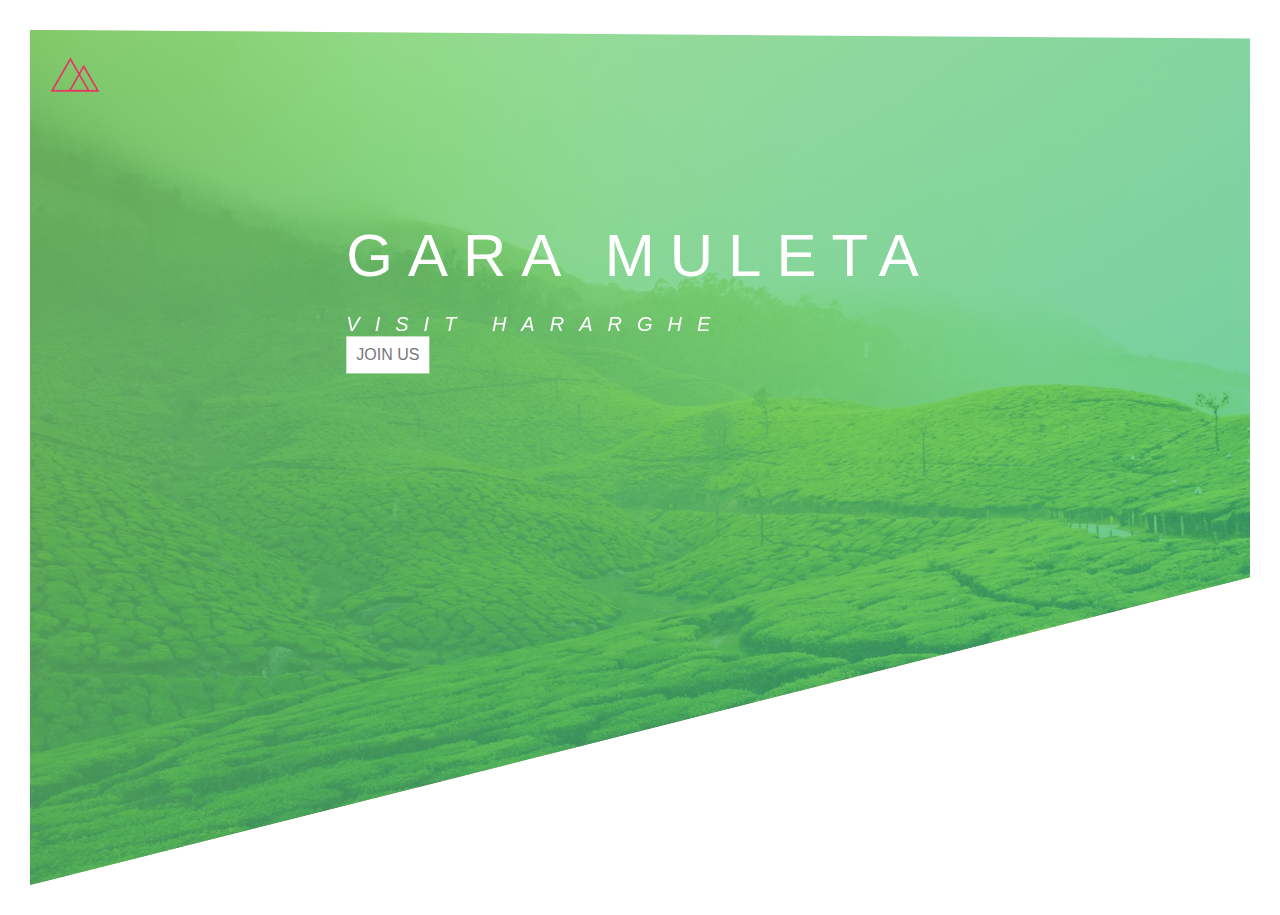
==== index.html @ 95660502 "first commit" ====
<html lang="en">
<head>
    <meta charset="UTF-8">
    <meta name="viewport" content="width=device-width, initial-scale=1.0">
    <title>Dabbaal</title>
    <link rel="stylesheet" href="./src/css/index.css">
</head>
<body>
    <div class="header">
        <div class="logo-box">
            <img src="./src/images/favicon.png" alt="logo" class="logo">
        </div>
        <div class="text-box">
            <h1 class="heading-primary">
                <span class="heading-primary-main"> Gara Muleta</span>
                <span class="heading-primary-sub"> visit Hararghe</span>
             </h1>
             <a href="#" class="btn btn-muleta">Join Us</a>
        </div>
    </div>
</body>
</html>
---- src/css/index.css ----
*{
    padding: 0;
    margin: 0;
     box-sizing: border-box;
}
body{
    font-family: sans-serif;
    font-weight: 400;
    font-size: 16px;
    line-height: 1.7;
    color: #777;
    padding: 30px;
    background-color: #fff;
}
.header{
    height: 95vh;
    background-image: linear-gradient(to right bottom,
     rgba(126, 213, 111, 0.7),
      rgba(40, 180, 133, 0.7)), 
    url("../images/back.jpg");
    background-size: cover;
    background-position: center;/* when the image is resize  only value given is stay and other is cropped*/
        /* background: linear-gradient(to right, rgb(0, 255, 51), green); it works also but use in background image */
        clip-path: polygon(0% 0%, 0% 100%, 100% 64%, 100% 1%);
        position: relative;
}
.logo-box{
    position: absolute;
    top: 20px;
    left: 20px;
}
.logo{
    height: 50px;
}
.text-box{
    /* we create the div and make it center to make the front text to the center*/
    position: absolute;
    top: 30%;
    left: 50%;
    transform: translate(-50%,-50%);
}
.heading-primary{
    color: #fff;
    text-transform: uppercase;
    letter-spacing: 15px;
    backface-visibility: hidden;/*to fix shaking*/
}
.heading-primary-main{
    font-size: 60px;
    font-weight: 400;
    display: block;
    animation-name: MovefromLeft;
    animation-duration: 3s;
    animation-delay: 0ms;/* before the action is start we have to delay 0s*/
    animation-iteration-count: 1; /* how many times the animation will duplicated*/
    animation-timing-function: ease-in-out;
    
}
.heading-primary-sub{
display: block;
font-size: 20px;
font-weight: 200;
font-style: italic;
animation-name: Movefromright;
animation-duration: 3s;

}
/*  use keyframes to display scrolling in css */

@keyframes MovefromLeft{
    0%{
  opacity: 0;
  transform: translateX(-100%) ;
    }
    70%{
transform: translateX(50px);
    }
    80%{
        transform: translate(0) rotate(90deg);        
    }
    90%{
         transform: translateY(-30px);
    }
    100%{
opacity: 1;
 transform: translate(0);
    }
}
@keyframes Movefromright{
    0%{
  opacity: 0;
  transform: translateX(100%);
    }
    70%{
        transform: translateX(-50px);
        }
        75%{
            transform: translate(0) rotate(-180deg);        
        }
        80%{
            transform: translateY(30px);
       }
    100%{
opacity: 1;
 transform: translate(0);
    }
}
.btn:link,
.btn:visited{
text-transform: uppercase;
text-decoration: none;
padding: 10px;
align-self: center;
}
.btn-muleta{
    background-color: #fff;
    color: #777;
}
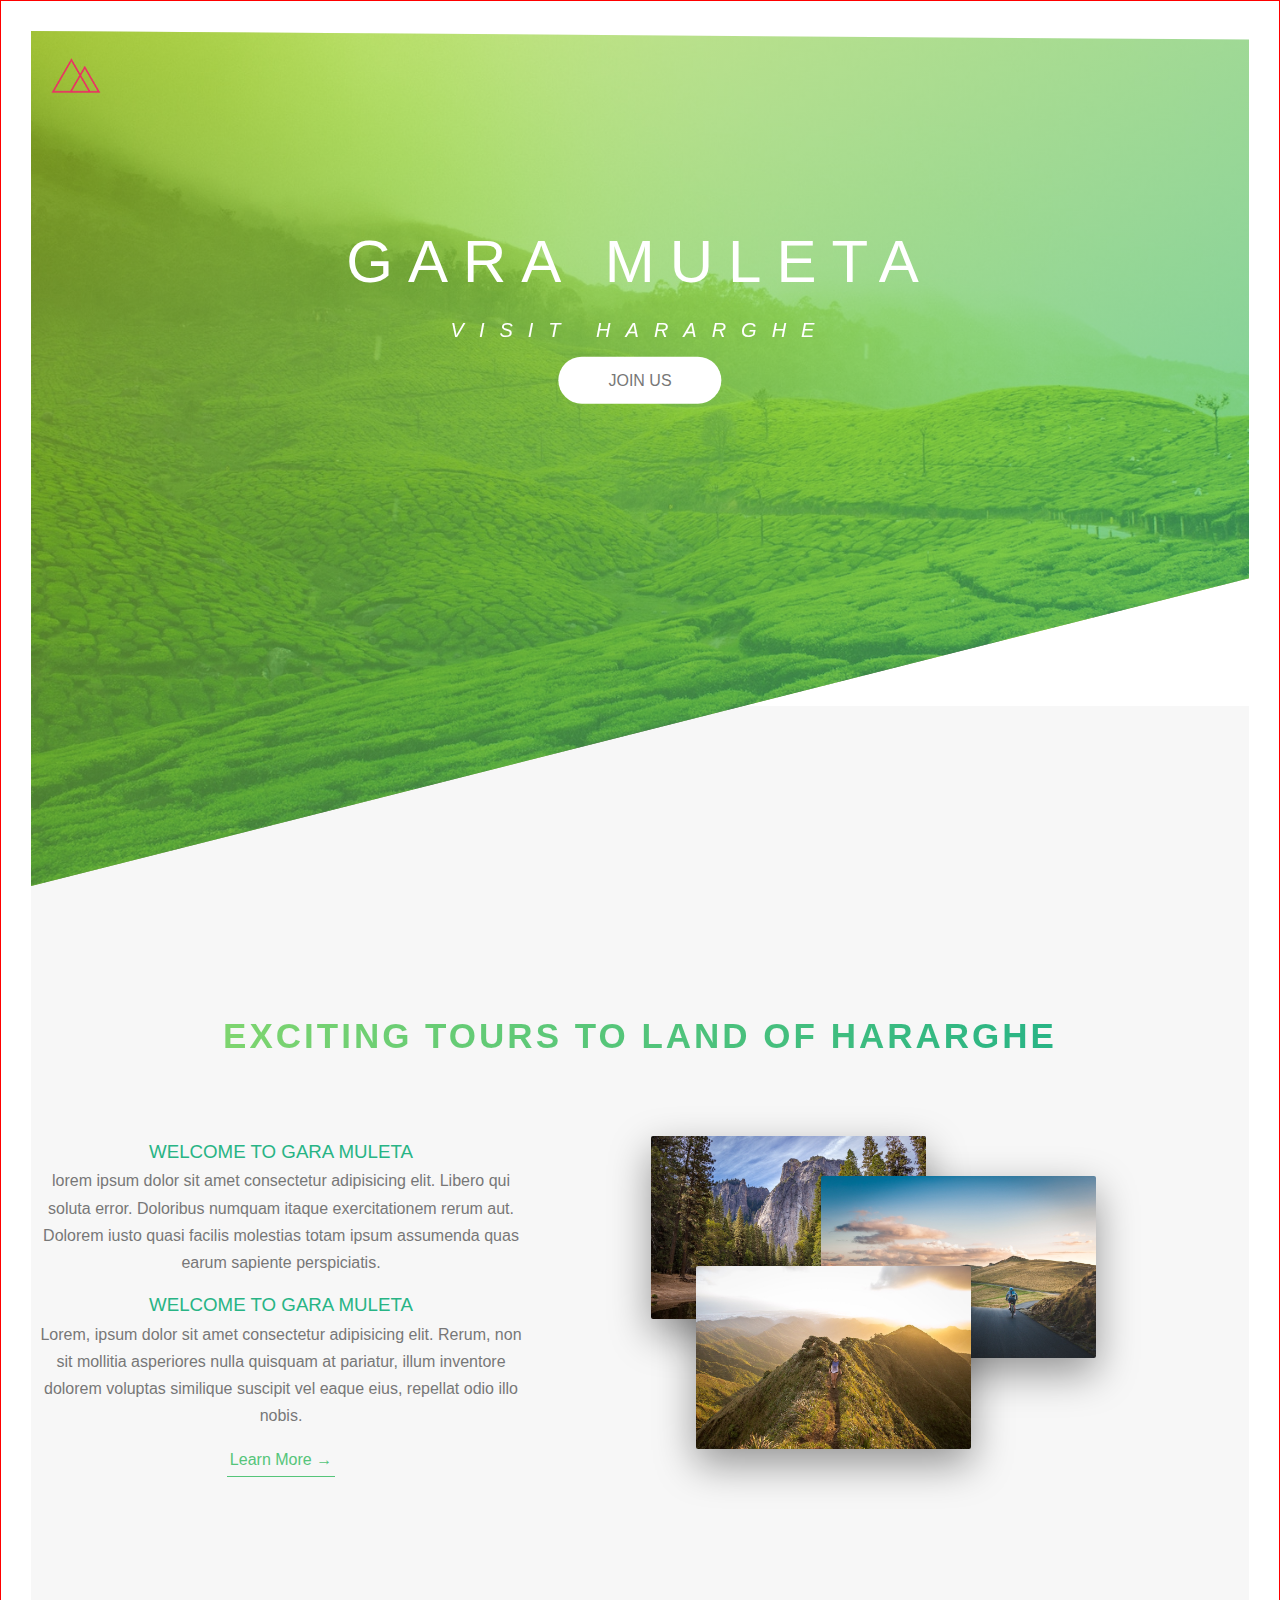
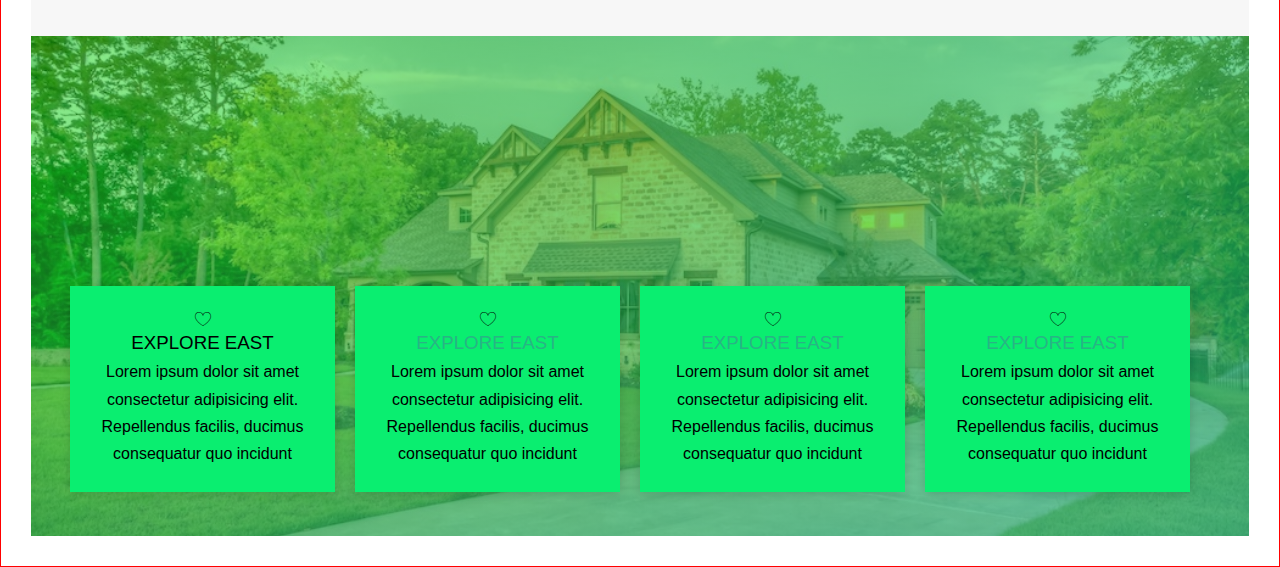
==== commit bf463c7e: "adding  feature-box" ====
--- a/index.html
+++ b/index.html
@@ -3,10 +3,11 @@
     <meta charset="UTF-8">
     <meta name="viewport" content="width=device-width, initial-scale=1.0">
     <title>Dabbaal</title>
+    <link rel="stylesheet" href="./src/css/styles.css">
     <link rel="stylesheet" href="./src/css/index.css">
 </head>
 <body>
-    <div class="header">
+    <header class="header">
         <div class="logo-box">
             <img src="./src/images/favicon.png" alt="logo" class="logo">
         </div>
@@ -17,6 +18,82 @@
              </h1>
              <a href="#" class="btn btn-muleta">Join Us</a>
         </div>
-    </div>
+    </header>
+    <!-- part 5 about the float layout -->                         
+<!-- 
+    <section class="test-section">
+        <div class="row">
+            <div class="col-1-of-2">col-1-of-2</div>
+            <div class="col-1-of-2">col-1-of-2</div>
+        </div>
+        <div class="row">
+            <div class="col-1-of-3">col-1-of-3</div>
+            <div class="col-1-of-3">col-1-of-3</div>
+            <div class="col-1-of-3">col-1-of-3</div>
+        </div>
+        <div class="row">
+            <div class="col-1-of-4">col-1-of-4</div>
+            <div class="col-1-of-4">col-1-of-4</div>
+            <div class="col-1-of-4">col-1-of-4</div>
+            <div class="col-1-of-4">1-of-4</div>
+        </div>
+        we can use design how can  we design the responsive page using fluid  
+    </section> -->
+    
+    <!--  part five projects -->                                                 
+      <main>
+        <section class="section-about">
+            <h2 class="heading-secondary">
+                Exciting Tours to Land of Hararghe
+            </h2>
+            <div class="rows">
+<div class="col-1-of-2 part2"> 
+    <h3 class="heading-teritiary"> Welcome to Gara Muleta</h3>
+    <p class="paragraph"> lorem ipsum dolor sit amet consectetur adipisicing elit. Libero qui soluta error. Doloribus numquam itaque exercitationem rerum aut. Dolorem iusto quasi facilis molestias totam ipsum assumenda quas earum sapiente perspiciatis.</p>
+    <h3 class="heading-teritiary"> Welcome to Gara Muleta</h3>
+    <p class="paragraph">Lorem, ipsum dolor sit amet consectetur adipisicing elit. Rerum, non sit mollitia asperiores nulla quisquam at pariatur, illum inventore dolorem voluptas similique suscipit vel eaque eius, repellat odio illo nobis.</p>
+    <a href="#" class="btn-text">Learn More &rarr;</a>
+</div>
+<div class="col-1-of-2 part3">
+   <div class="composition">
+    <img src="/src/images/mnt1_large.jpg" alt="mount 1" class="composition_photo composition_photo_p1">
+    <img src="/src/images/mnt2_large.jpg" alt=" mount 2" class="composition_photo composition_photo_p2">
+    <img src="/src/images/mnt3_large.jpg" alt="mount 3" class="composition_photo composition_photo_p3">
+</div>
+</div>
+            </div>
+        </section>
+        <section class="section-feature">
+       <div class="row">
+        <div class="col-1-of-4">
+            <div class="feature-box"> 
+                <div class="feature-box-icon icon-basic-heart"></div>
+<h3 class="heading-teritiary  heading-3"> Explore East</h3>
+<div class="feature-box-icon "> Lorem ipsum dolor sit amet consectetur adipisicing elit. Repellendus facilis, ducimus consequatur quo incidunt 
+
+</div>
+            </div>
+            <div class="feature-box">
+                <div class="feature-box-icon icon-basic-heart"></div>
+                <h3 class="heading-teritiary"> Explore East</h3>
+                <div class="feature-box-text"> Lorem ipsum dolor sit amet consectetur adipisicing elit. Repellendus facilis, ducimus consequatur quo incidunt </div>
+            </div>
+            <div class="feature-box"> 
+                <div class="feature-box-icon icon-basic-heart"></div>
+
+                <h3 class="heading-teritiary"> Explore East</h3>
+                <div class="feature-box-text"> Lorem ipsum dolor sit amet consectetur adipisicing elit. Repellendus facilis, ducimus consequatur quo incidunt </div>
+            </div>
+            <div class="feature-box"> 
+                <div class="feature-box-ico icon-basic-heart "> </div>
+
+                <h3 class="heading-teritiary"> Explore East</h3>
+                <div class="feature-box-text"> Lorem ipsum dolor sit amet consectetur adipisicing elit. Repellendus facilis, ducimus consequatur quo incidunt </div>
+            </div>
+        </div>
+        
+       </div>
+        </section>
+      </main>
 </body>
 </html>--- a/src/css/styles.css
+++ b/src/css/styles.css
@@ -0,0 +1,445 @@
+@charset "UTF-8";
+
+@font-face {
+  font-family: "linea-basic-10";
+  src:url("fonts/linea-basic-10.eot");
+  src:url("fonts/linea-basic-10.eot?#iefix") format("embedded-opentype"),
+    url("fonts/linea-basic-10.woff") format("woff"),
+    url("fonts/linea-basic-10.ttf") format("truetype"),
+    url("fonts/linea-basic-10.svg#linea-basic-10") format("svg");
+  font-weight: normal;
+  font-style: normal;
+
+}
+
+[data-icon]:before {
+  font-family: "linea-basic-10" !important;
+  content: attr(data-icon);
+  font-style: normal !important;
+  font-weight: normal !important;
+  font-variant: normal !important;
+  text-transform: none !important;
+  speak: none;
+  line-height: 1;
+  -webkit-font-smoothing: antialiased;
+  -moz-osx-font-smoothing: grayscale;
+}
+
+[class^="icon-"]:before,
+[class*=" icon-"]:before {
+  font-family: "linea-basic-10" !important;
+  font-style: normal !important;
+  font-weight: normal !important;
+  font-variant: normal !important;
+  text-transform: none !important;
+  speak: none;
+  line-height: 1;
+  -webkit-font-smoothing: antialiased;
+  -moz-osx-font-smoothing: grayscale;
+}
+
+.icon-basic-accelerator:before {
+  content: "a";
+}
+.icon-basic-alarm:before {
+  content: "b";
+}
+.icon-basic-anchor:before {
+  content: "c";
+}
+.icon-basic-anticlockwise:before {
+  content: "d";
+}
+.icon-basic-archive:before {
+  content: "e";
+}
+.icon-basic-archive-full:before {
+  content: "f";
+}
+.icon-basic-ban:before {
+  content: "g";
+}
+.icon-basic-battery-charge:before {
+  content: "h";
+}
+.icon-basic-battery-empty:before {
+  content: "i";
+}
+.icon-basic-battery-full:before {
+  content: "j";
+}
+.icon-basic-battery-half:before {
+  content: "k";
+}
+.icon-basic-bolt:before {
+  content: "l";
+}
+.icon-basic-book:before {
+  content: "m";
+}
+.icon-basic-book-pen:before {
+  content: "n";
+}
+.icon-basic-book-pencil:before {
+  content: "o";
+}
+.icon-basic-bookmark:before {
+  content: "p";
+}
+.icon-basic-calculator:before {
+  content: "q";
+}
+.icon-basic-calendar:before {
+  content: "r";
+}
+.icon-basic-cards-diamonds:before {
+  content: "s";
+}
+.icon-basic-cards-hearts:before {
+  content: "t";
+}
+.icon-basic-case:before {
+  content: "u";
+}
+.icon-basic-chronometer:before {
+  content: "v";
+}
+.icon-basic-clessidre:before {
+  content: "w";
+}
+.icon-basic-clock:before {
+  content: "x";
+}
+.icon-basic-clockwise:before {
+  content: "y";
+}
+.icon-basic-cloud:before {
+  content: "z";
+}
+.icon-basic-clubs:before {
+  content: "A";
+}
+.icon-basic-compass:before {
+  content: "B";
+}
+.icon-basic-cup:before {
+  content: "C";
+}
+.icon-basic-diamonds:before {
+  content: "D";
+}
+.icon-basic-display:before {
+  content: "E";
+}
+.icon-basic-download:before {
+  content: "F";
+}
+.icon-basic-exclamation:before {
+  content: "G";
+}
+.icon-basic-eye:before {
+  content: "H";
+}
+.icon-basic-eye-closed:before {
+  content: "I";
+}
+.icon-basic-female:before {
+  content: "J";
+}
+.icon-basic-flag1:before {
+  content: "K";
+}
+.icon-basic-flag2:before {
+  content: "L";
+}
+.icon-basic-floppydisk:before {
+  content: "M";
+}
+.icon-basic-folder:before {
+  content: "N";
+}
+.icon-basic-folder-multiple:before {
+  content: "O";
+}
+.icon-basic-gear:before {
+  content: "P";
+}
+.icon-basic-geolocalize-01:before {
+  content: "Q";
+}
+.icon-basic-geolocalize-05:before {
+  content: "R";
+}
+.icon-basic-globe:before {
+  content: "S";
+}
+.icon-basic-gunsight:before {
+  content: "T";
+}
+.icon-basic-hammer:before {
+  content: "U";
+}
+.icon-basic-headset:before {
+  content: "V";
+}
+.icon-basic-heart:before {
+  content: "W";
+}
+.icon-basic-heart-broken:before {
+  content: "X";
+}
+.icon-basic-helm:before {
+  content: "Y";
+}
+.icon-basic-home:before {
+  content: "Z";
+}
+.icon-basic-info:before {
+  content: "0";
+}
+.icon-basic-ipod:before {
+  content: "1";
+}
+.icon-basic-joypad:before {
+  content: "2";
+}
+.icon-basic-key:before {
+  content: "3";
+}
+.icon-basic-keyboard:before {
+  content: "4";
+}
+.icon-basic-laptop:before {
+  content: "5";
+}
+.icon-basic-life-buoy:before {
+  content: "6";
+}
+.icon-basic-lightbulb:before {
+  content: "7";
+}
+.icon-basic-link:before {
+  content: "8";
+}
+.icon-basic-lock:before {
+  content: "9";
+}
+.icon-basic-lock-open:before {
+  content: "!";
+}
+.icon-basic-magic-mouse:before {
+  content: "\"";
+}
+.icon-basic-magnifier:before {
+  content: "#";
+}
+.icon-basic-magnifier-minus:before {
+  content: "$";
+}
+.icon-basic-magnifier-plus:before {
+  content: "%";
+}
+.icon-basic-mail:before {
+  content: "&";
+}
+.icon-basic-mail-multiple:before {
+  content: "'";
+}
+.icon-basic-mail-open:before {
+  content: "(";
+}
+.icon-basic-mail-open-text:before {
+  content: ")";
+}
+.icon-basic-male:before {
+  content: "*";
+}
+.icon-basic-map:before {
+  content: "+";
+}
+.icon-basic-message:before {
+  content: ",";
+}
+.icon-basic-message-multiple:before {
+  content: "-";
+}
+.icon-basic-message-txt:before {
+  content: ".";
+}
+.icon-basic-mixer2:before {
+  content: "/";
+}
+.icon-basic-mouse:before {
+  content: ":";
+}
+.icon-basic-notebook:before {
+  content: ";";
+}
+.icon-basic-notebook-pen:before {
+  content: "<";
+}
+.icon-basic-notebook-pencil:before {
+  content: "=";
+}
+.icon-basic-paperplane:before {
+  content: ">";
+}
+.icon-basic-pencil-ruler:before {
+  content: "?";
+}
+.icon-basic-pencil-ruler-pen:before {
+  content: "@";
+}
+.icon-basic-photo:before {
+  content: "[";
+}
+.icon-basic-picture:before {
+  content: "]";
+}
+.icon-basic-picture-multiple:before {
+  content: "^";
+}
+.icon-basic-pin1:before {
+  content: "_";
+}
+.icon-basic-pin2:before {
+  content: "`";
+}
+.icon-basic-postcard:before {
+  content: "{";
+}
+.icon-basic-postcard-multiple:before {
+  content: "|";
+}
+.icon-basic-printer:before {
+  content: "}";
+}
+.icon-basic-question:before {
+  content: "~";
+}
+.icon-basic-rss:before {
+  content: "\\";
+}
+.icon-basic-server:before {
+  content: "\e000";
+}
+.icon-basic-server2:before {
+  content: "\e001";
+}
+.icon-basic-server-cloud:before {
+  content: "\e002";
+}
+.icon-basic-server-download:before {
+  content: "\e003";
+}
+.icon-basic-server-upload:before {
+  content: "\e004";
+}
+.icon-basic-settings:before {
+  content: "\e005";
+}
+.icon-basic-share:before {
+  content: "\e006";
+}
+.icon-basic-sheet:before {
+  content: "\e007";
+}
+.icon-basic-sheet-multiple:before {
+  content: "\e008";
+}
+.icon-basic-sheet-pen:before {
+  content: "\e009";
+}
+.icon-basic-sheet-pencil:before {
+  content: "\e00a";
+}
+.icon-basic-sheet-txt:before {
+  content: "\e00b";
+}
+.icon-basic-signs:before {
+  content: "\e00c";
+}
+.icon-basic-smartphone:before {
+  content: "\e00d";
+}
+.icon-basic-spades:before {
+  content: "\e00e";
+}
+.icon-basic-spread:before {
+  content: "\e00f";
+}
+.icon-basic-spread-bookmark:before {
+  content: "\e010";
+}
+.icon-basic-spread-text:before {
+  content: "\e011";
+}
+.icon-basic-spread-text-bookmark:before {
+  content: "\e012";
+}
+.icon-basic-star:before {
+  content: "\e013";
+}
+.icon-basic-tablet:before {
+  content: "\e014";
+}
+.icon-basic-target:before {
+  content: "\e015";
+}
+.icon-basic-todo:before {
+  content: "\e016";
+}
+.icon-basic-todo-pen:before {
+  content: "\e017";
+}
+.icon-basic-todo-pencil:before {
+  content: "\e018";
+}
+.icon-basic-todo-txt:before {
+  content: "\e019";
+}
+.icon-basic-todolist-pen:before {
+  content: "\e01a";
+}
+.icon-basic-todolist-pencil:before {
+  content: "\e01b";
+}
+.icon-basic-trashcan:before {
+  content: "\e01c";
+}
+.icon-basic-trashcan-full:before {
+  content: "\e01d";
+}
+.icon-basic-trashcan-refresh:before {
+  content: "\e01e";
+}
+.icon-basic-trashcan-remove:before {
+  content: "\e01f";
+}
+.icon-basic-upload:before {
+  content: "\e020";
+}
+.icon-basic-usb:before {
+  content: "\e021";
+}
+.icon-basic-video:before {
+  content: "\e022";
+}
+.icon-basic-watch:before {
+  content: "\e023";
+}
+.icon-basic-webpage:before {
+  content: "\e024";
+}
+.icon-basic-webpage-img-txt:before {
+  content: "\e025";
+}
+.icon-basic-webpage-multiple:before {
+  content: "\e026";
+}
+.icon-basic-webpage-txt:before {
+  content: "\e027";
+}
+.icon-basic-world:before {
+  content: "\e028";
+}
--- a/src/css/index.css
+++ b/src/css/index.css
@@ -1,9 +1,27 @@
-*{
+
+*,
+*::after,
+*::before{
+    /*  before and after is usedto apply the properties to element contain the after and before contetn */
     padding: 0;
     margin: 0;
-     box-sizing: border-box;
-}
+     box-sizing: border-box;/* this what happen if the padding and margin of each element is changed */
+     /*border: 1px solid red; /* Every element gets a border */
+     /* this element is applied to all elements include html  */
+}
+html{
+    font-size: 10px;/* if we want to use rem it percentage of this root element by default the size is 16px but we can chacnge like thi*/
+    /*  this is very important to  maintain the css file because when we use the  */
+}
+
+/*  concept of specificity  style precedence*/
+/* CSS specificity is a set of rules that determines which styles are applied to an 
+element when multiple selectors target it. It’s essentially how the browser decides which
+ CSS rule takes precedence when 
+there’s a conflict. Specificity is calculated based on the type of selectors used in a rule. 
+!important have precedence over all styles include inline styling */
 body{
+    /*  this is applied to body elements */
     font-family: sans-serif;
     font-weight: 400;
     font-size: 16px;
@@ -11,11 +29,12 @@
     color: #777;
     padding: 30px;
     background-color: #fff;
+    border: 1px solid red;/* the body element make get borders*/
 }
 .header{
     height: 95vh;
     background-image: linear-gradient(to right bottom,
-     rgba(126, 213, 111, 0.7),
+     rgba(183, 216, 14, 0.5),
       rgba(40, 180, 133, 0.7)), 
     url("../images/back.jpg");
     background-size: cover;
@@ -37,22 +56,27 @@
     position: absolute;
     top: 30%;
     left: 50%;
-    transform: translate(-50%,-50%);
+    transform: translate(-50%,-40%);
+    text-align: center;/* make the text in the textbox center not div or others*/
 }
 .heading-primary{
     color: #fff;
     text-transform: uppercase;
-    letter-spacing: 15px;
+    letter-spacing: 1.5rem;
     backface-visibility: hidden;/*to fix shaking*/
+    margin-bottom: 1rem;
 }
 .heading-primary-main{
     font-size: 60px;
+    /*  default value of the font size of root in browsers is 16px */
+    /*  font size of the div in root element is 24px which is 1.5 rem or 15*16px all use this after that using inheritances */
     font-weight: 400;
+    
     display: block;
     animation-name: MovefromLeft;
     animation-duration: 3s;
     animation-delay: 0ms;/* before the action is start we have to delay 0s*/
-    animation-iteration-count: 1; /* how many times the animation will duplicated*/
+    animation-iteration-count: 1; /*     how many times the animation will duplicated infinite is also its value*/
     animation-timing-function: ease-in-out;
     
 }
@@ -61,9 +85,10 @@
 font-size: 20px;
 font-weight: 200;
 font-style: italic;
-animation-name: Movefromright;
+/* animation-name: Movefromright;
 animation-duration: 3s;
-
+animation-timing-function: ease-out; three in one*/
+animation: Movefromright 3s ease-in-out;
 }
 /*  use keyframes to display scrolling in css */
 
@@ -109,10 +134,214 @@
 .btn:visited{
 text-transform: uppercase;
 text-decoration: none;
-padding: 10px;
-align-self: center;
+padding: 1rem 5rem;
+display: inline-block;/*  to make the element contain independent spaces*/
+ border-radius: 100px;
 }
 .btn-muleta{
     background-color: #fff;
     color: #777;
 }
+.btn:hover{
+    transform: translateY(-3px);
+    box-shadow: 0 10px 10px rgba(0, 0, 0, 0.2);
+    transform: scale(1.2);
+}
+.btn:active{
+    /*  when the button is clicked */
+    transform: translateY(1px);
+}
+
+
+.row{
+    margin: 0 auto;/*  best styleing margin of top and bottom is zero and the left and right margin are equal so the div mus be at the center horizontally*/  
+   max-width: 1140px;/* this means the row can be scale down below 1140px but not scale up above the 1140px and make the center using margin properties*/
+    background-color: #eee;
+    &:not(:last-child){
+        /*  apply this to all child except lasst child */
+        margin-bottom: 80px;
+    }
+}
+.col-1-of-2{
+background-color: orangered;
+width: 500px;
+&:not(:last-child){
+    /*  apply this to all child except lasst child */
+    margin-right: 140px;
+    
+}
+margin-bottom: 10px;
+float: left;
+height: 5rem;
+}
+.col-1-of-3{
+    background-color: orange;
+    float: left;
+    width:calc((1140px - 80px)/3) ;
+    &:not(:last-child)
+    {
+        margin-right: 40px;;
+    }
+    
+}
+.col-1-of-4{
+   width:1140px ;
+    margin: 0 auto;
+}
+.section-about{
+    background-color:#f7f7f7;
+    padding: 50rem 0;
+    padding-top: 30rem;
+    margin-top: -20vh;
+    text-align: center;
+}
+.heading-secondary{
+    text-transform: uppercase;
+    font-size: 3.5rem;
+    font-weight: 700;
+   background: linear-gradient(to right, #7ed56f,#28b485);
+   display: inline-block;/* make the background to take only content*/
+   /* width: 100%; */
+   -webkit-background-clip: text;
+   color: transparent; /* to make the background of the heading to the tex*/
+   letter-spacing: 3px;
+   transition: all .2s;
+  
+   margin-bottom: 7rem;
+   &:hover{
+    transform: skewY(2deg) skewX(15deg) scale(1.1);
+    text-shadow: .5rem 1rem 2rem gray;
+   }
+}
+.part2{
+    background-color: #f7f7f7;
+     /* height: max-content; */
+
+}
+.part3{
+    background-color: #f7f7f7;
+     /* float: right; */
+}
+.heading-teritiary{
+    color: #28b485;
+    font-weight: 500;
+    text-transform: uppercase;
+}
+.paragraph{
+    font-size: 1.6rem;
+    &:not(:last-child){
+        margin-bottom: 1.3rem;
+    }
+}
+.btn-text{
+    &:link,&:visited{
+        font-size: 1.6rem;
+        color: #55c57a;
+        text-decoration: none;
+        display: inline-block;/* to use  widht and height*/
+        border-bottom: 1px solid #55c57a;
+        padding: 3px;
+        
+    }
+    &:hover{
+        color: white;
+        transform: translateY(-10px);
+        background-color: #0aee70;
+        text-shadow: 0 1rem 5rem #000;
+    }
+    &:active{
+        transform: translateY(0);
+    }
+}
+/*  part 5 */
+.composition{
+    position: relative;
+}
+.composition_photo{
+        width: 55%;
+        border-radius: 2px;
+        box-shadow: 0 1.5rem 4rem rgba(0, 0, 0, .4) ;       
+}
+.composition_photo_p1{
+     position:absolute;
+      top: -10%;  
+      left: -2rem;  
+      &:hover{
+
+        box-shadow: 0 1rem 1rem  rgba(0, 0, 0, .5);
+        z-index: 1;
+         transform: scale(1.2);
+         padding: 1rem;
+          border: solid #0aee70 10px;
+          transform: scale(1.5) rotate(9deg);
+          transition: transform .5s;
+    }
+}
+.composition_photo_p2{
+    position: absolute;
+    top: 4rem;  
+    left: 30%;  
+    &:hover{
+        box-shadow: 0 1rem 1rem  rgba(0, 0, 0, .5);
+        z-index: 1;
+         transform: scale(1.5) rotate(9deg);
+         padding: 1rem;
+         border: solid #0aee70 10px;
+         transition: transform .5s;
+    }
+} 
+.composition_photo_p3{
+    position: absolute;
+    top:13rem;  
+    left:5%; 
+    outline-offset: 2rem;
+    &:hover{
+        box-shadow: 0 1rem 1rem  rgba(0, 0, 0, .5);
+        z-index: 1;
+         transform: scale(1.2);
+         transform: scale(1.5) rotate(9deg);
+         padding: 1rem;
+         /* border: solid #0aee70 10px; */
+         transition: transform .5s;
+        outline: 1rem solid #0aee70;/* outline and */
+         
+    } 
+    
+} 
+.section-feature{
+    padding: 25rem 0;
+    /* margin-top: -20rem; */
+    z-index: 1;
+    background-image: linear-gradient(to right bottom,
+     rgba(21, 216, 14, 0.5),
+      rgba(40, 180, 133, 0.7)), 
+    url("../images/house-3.jpeg");
+    background-size: cover;
+    background-position: center;/* when the image is resize  only value given is stay and other is cropped*/
+        /* background: linear-gradient(to right, rgb(0, 255, 51), green); it works also but use in background image */
+        /* clip-path: polygon(100% 12%, 100% 85%, 0 100%, 0 43%); */
+        position: relative;
+}
+.feature-box{
+    background-color: rgba(10, 238, 112, 1);
+    padding: 2.5rem;
+    text-align: center;
+   color: black;
+   float: left;
+   
+   width:calc((1140px - 80px)/4) ;
+  
+    /* border-radius: 2.5rem; */
+     box-shadow: 0 .2rem 1rem rgba(0, 0, 0, .15);
+     &:hover{
+        transform: scale(1.1);
+       
+     }
+     &:not(:last-child){
+        margin-right: 2rem; 
+       }
+      
+}
+.heading-3{
+    color: black;
+}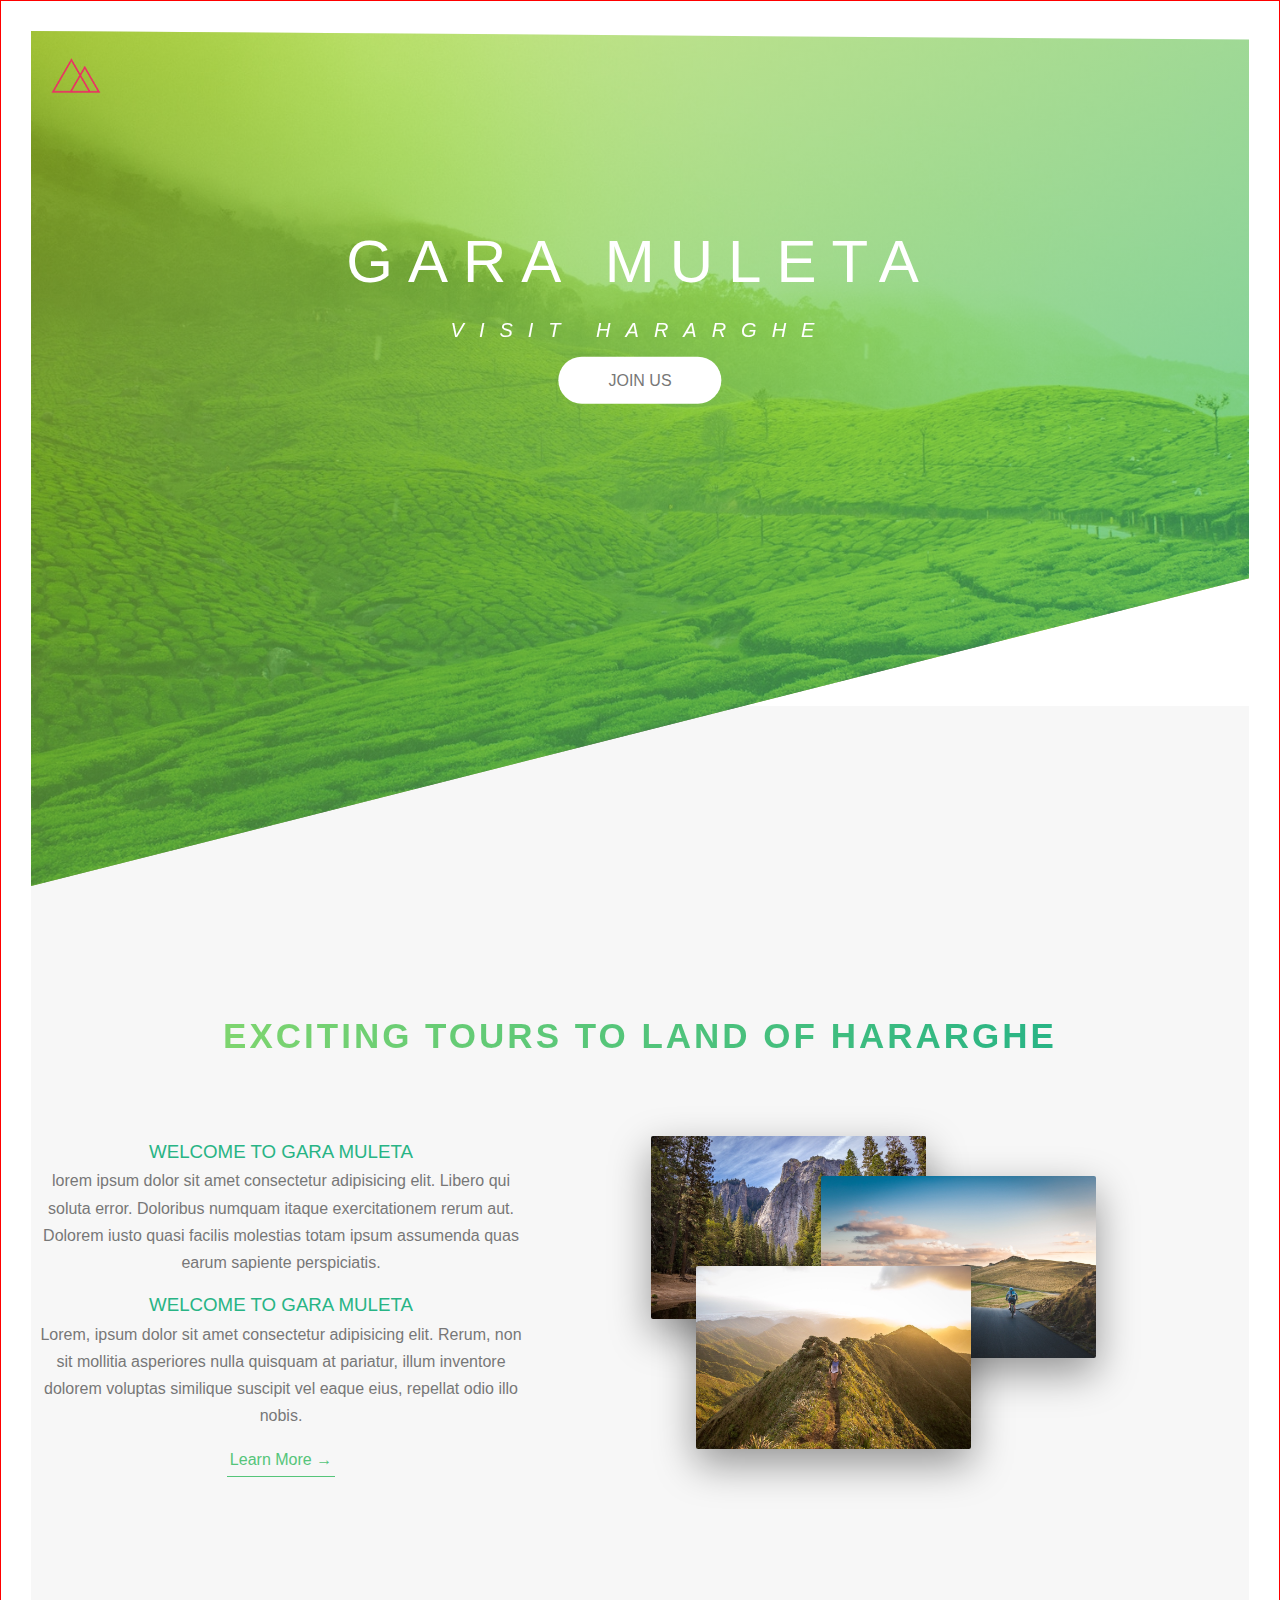
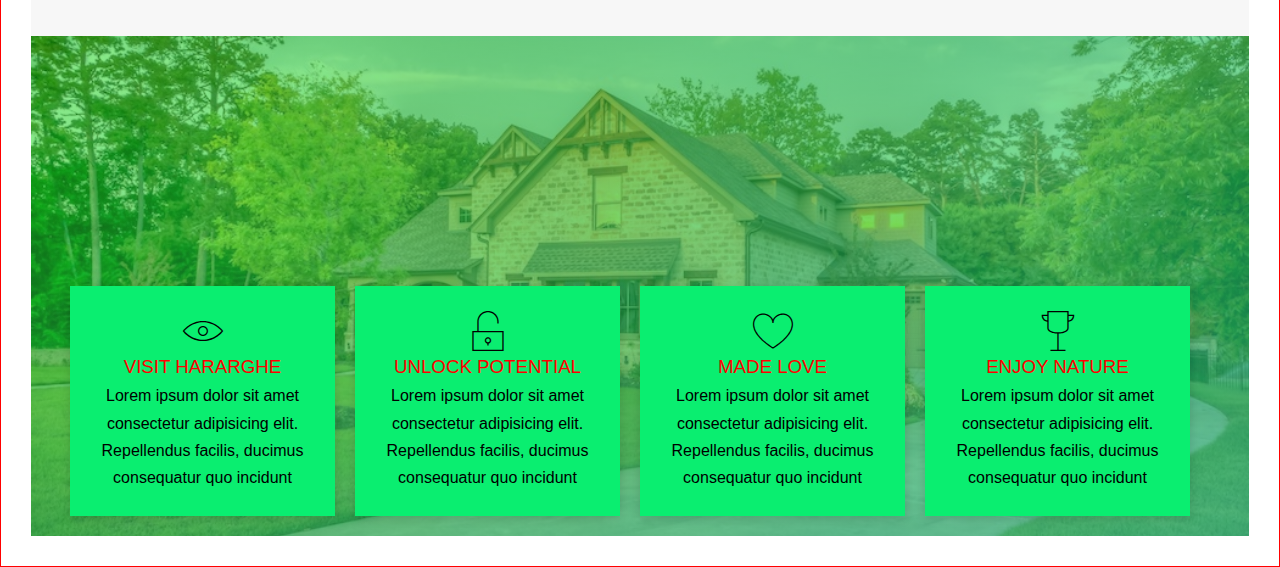
==== commit e4c44041: "add icons to the boxes" ====
--- a/index.html
+++ b/index.html
@@ -67,27 +67,26 @@
        <div class="row">
         <div class="col-1-of-4">
             <div class="feature-box"> 
-                <div class="feature-box-icon icon-basic-heart"></div>
-<h3 class="heading-teritiary  heading-3"> Explore East</h3>
-<div class="feature-box-icon "> Lorem ipsum dolor sit amet consectetur adipisicing elit. Repellendus facilis, ducimus consequatur quo incidunt 
+                <div class="feature-box-icon icon-basic-eye"></div>
+<h3 class="heading-teritiary  heading-3"> Visit Hararghe</h3>
+<div class="feature-box-text "> Lorem ipsum dolor sit amet consectetur adipisicing elit. Repellendus facilis, ducimus consequatur quo incidunt 
 
 </div>
             </div>
             <div class="feature-box">
-                <div class="feature-box-icon icon-basic-heart"></div>
-                <h3 class="heading-teritiary"> Explore East</h3>
+                <div class="feature-box-icon icon-basic-lock-open"></div>
+                <h3 class="heading-teritiary heading-3"> Unlock Potential</h3>
                 <div class="feature-box-text"> Lorem ipsum dolor sit amet consectetur adipisicing elit. Repellendus facilis, ducimus consequatur quo incidunt </div>
             </div>
             <div class="feature-box"> 
                 <div class="feature-box-icon icon-basic-heart"></div>
 
-                <h3 class="heading-teritiary"> Explore East</h3>
+                <h3 class="heading-teritiary heading-3">Made Love</h3>
                 <div class="feature-box-text"> Lorem ipsum dolor sit amet consectetur adipisicing elit. Repellendus facilis, ducimus consequatur quo incidunt </div>
             </div>
             <div class="feature-box"> 
-                <div class="feature-box-ico icon-basic-heart "> </div>
-
-                <h3 class="heading-teritiary"> Explore East</h3>
+                <div class="feature-box-icon icon-basic-cup "> </div>
+                <h3 class="heading-teritiary heading-3">Enjoy Nature</h3>
                 <div class="feature-box-text"> Lorem ipsum dolor sit amet consectetur adipisicing elit. Repellendus facilis, ducimus consequatur quo incidunt </div>
             </div>
         </div>
--- a/src/css/index.css
+++ b/src/css/index.css
@@ -342,6 +342,11 @@
        }
       
 }
+.feature-box-icon{
+    font-size: 4rem;
+    /*  its svg so adjust only font-size not height and width */
+}
 .heading-3{
-    color: black;
+    outline-color: red;
+    color: red
 }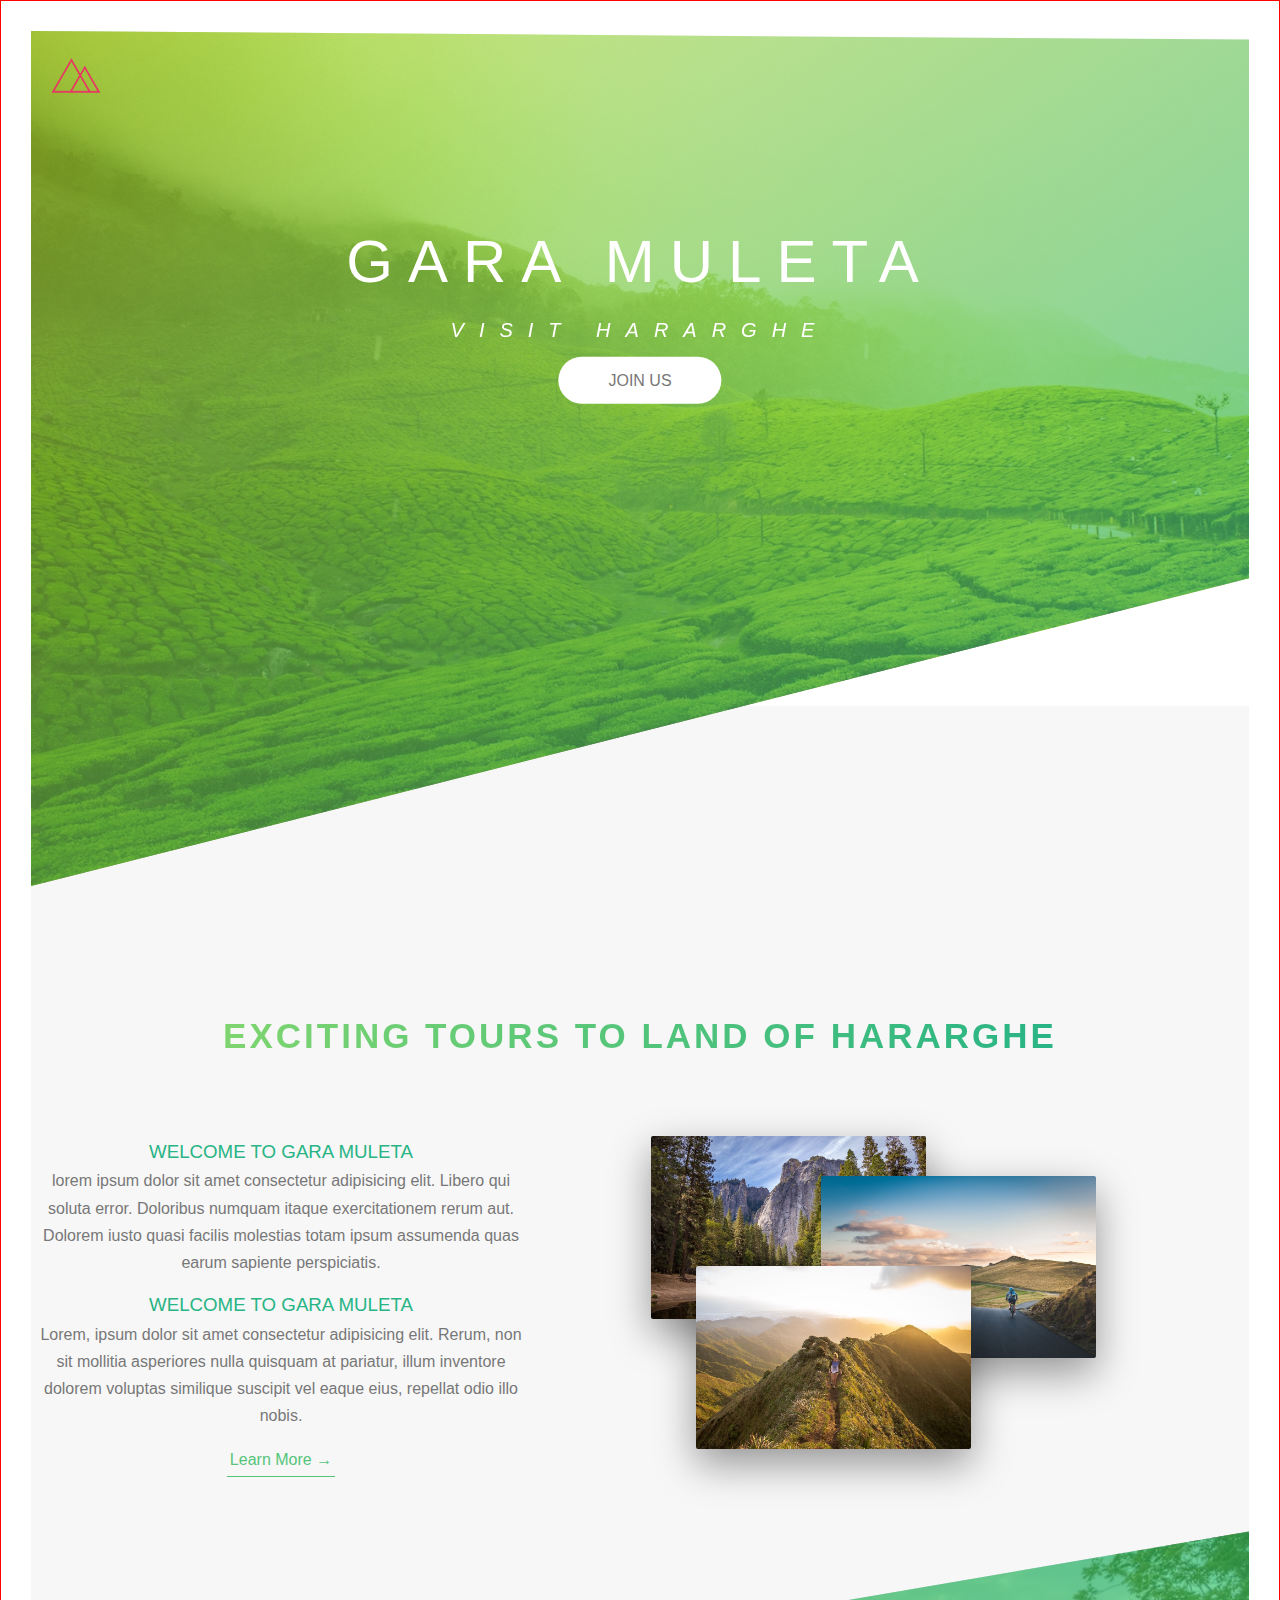
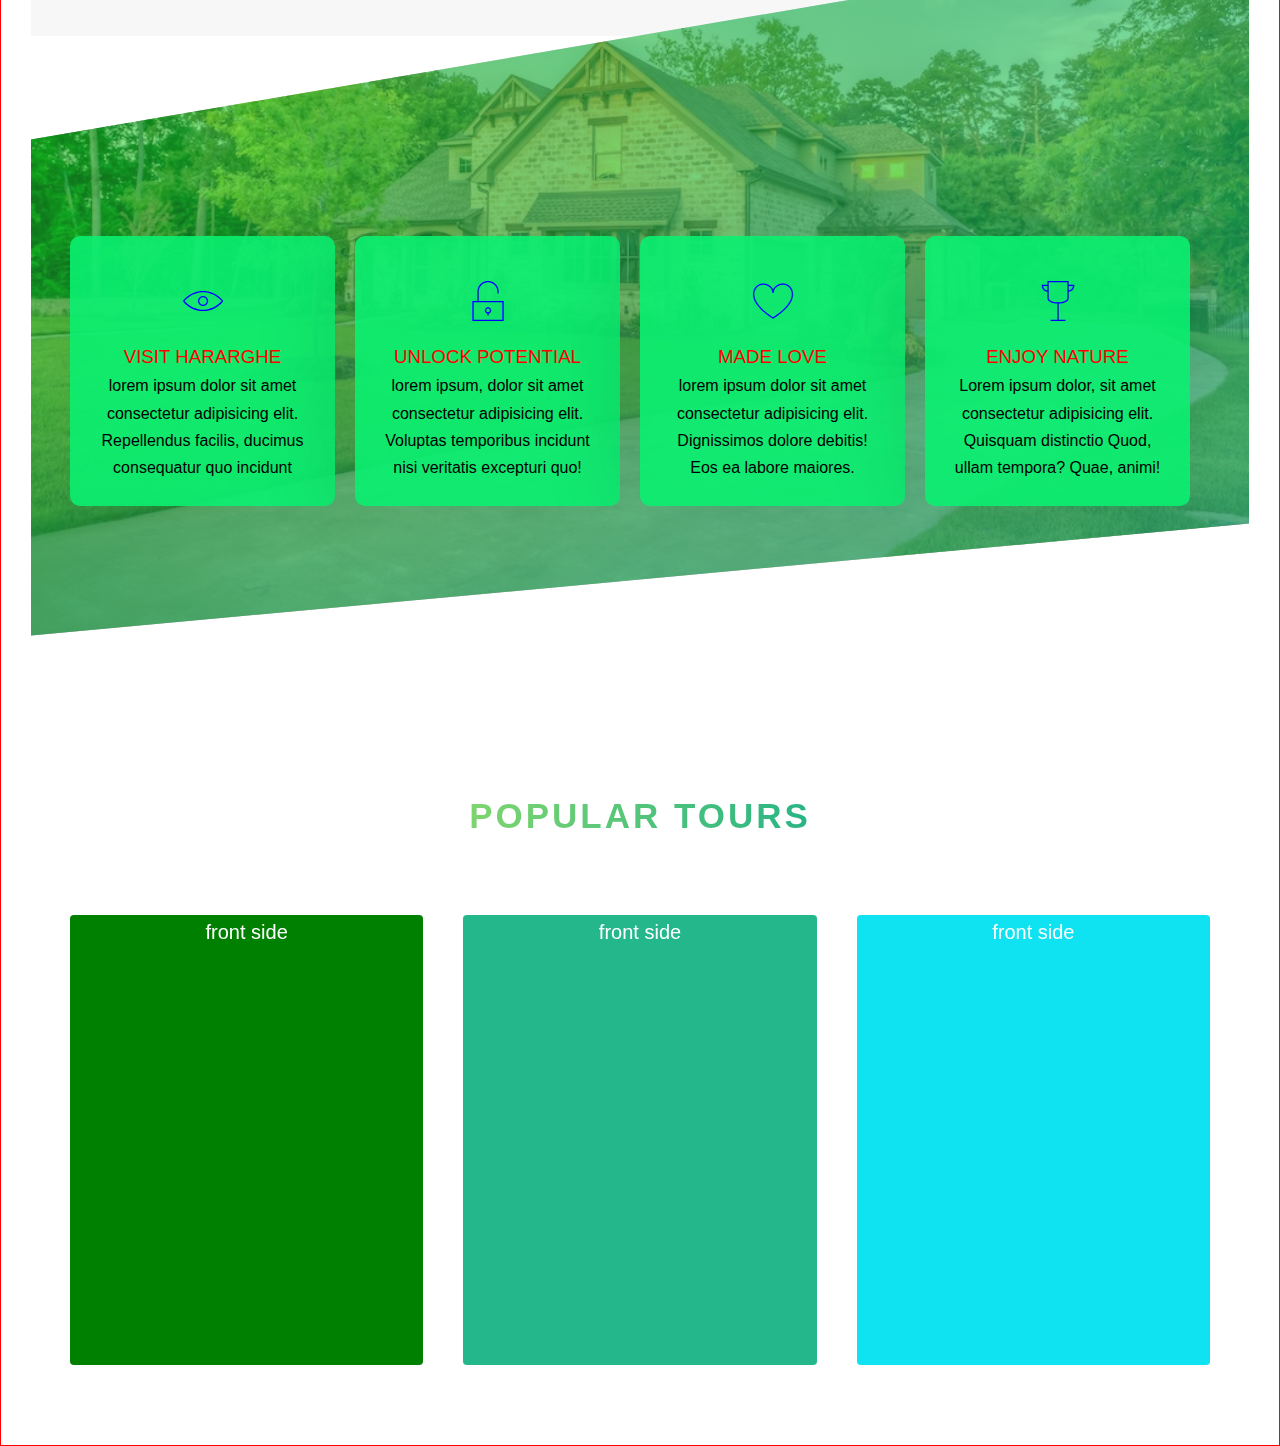
==== commit a9a0eac4: "add popular tours" ====
--- a/index.html
+++ b/index.html
@@ -47,52 +47,75 @@
                 Exciting Tours to Land of Hararghe
             </h2>
             <div class="rows">
-<div class="col-1-of-2 part2"> 
-    <h3 class="heading-teritiary"> Welcome to Gara Muleta</h3>
-    <p class="paragraph"> lorem ipsum dolor sit amet consectetur adipisicing elit. Libero qui soluta error. Doloribus numquam itaque exercitationem rerum aut. Dolorem iusto quasi facilis molestias totam ipsum assumenda quas earum sapiente perspiciatis.</p>
-    <h3 class="heading-teritiary"> Welcome to Gara Muleta</h3>
-    <p class="paragraph">Lorem, ipsum dolor sit amet consectetur adipisicing elit. Rerum, non sit mollitia asperiores nulla quisquam at pariatur, illum inventore dolorem voluptas similique suscipit vel eaque eius, repellat odio illo nobis.</p>
-    <a href="#" class="btn-text">Learn More &rarr;</a>
-</div>
-<div class="col-1-of-2 part3">
-   <div class="composition">
-    <img src="/src/images/mnt1_large.jpg" alt="mount 1" class="composition_photo composition_photo_p1">
-    <img src="/src/images/mnt2_large.jpg" alt=" mount 2" class="composition_photo composition_photo_p2">
-    <img src="/src/images/mnt3_large.jpg" alt="mount 3" class="composition_photo composition_photo_p3">
-</div>
-</div>
+                    <div class="col-1-of-2 part2"> 
+                        <h3 class="heading-teritiary"> Welcome to Gara Muleta</h3>
+                        <p class="paragraph"> lorem ipsum dolor sit amet consectetur adipisicing elit. Libero qui soluta error. Doloribus numquam itaque exercitationem rerum aut. Dolorem iusto quasi facilis molestias totam ipsum assumenda quas earum sapiente perspiciatis.</p>
+                        <h3 class="heading-teritiary"> Welcome to Gara Muleta</h3>
+                        <p class="paragraph">Lorem, ipsum dolor sit amet consectetur adipisicing elit. Rerum, non sit mollitia asperiores nulla quisquam at pariatur, illum inventore dolorem voluptas similique suscipit vel eaque eius, repellat odio illo nobis.</p>
+                        <a href="#" class="btn-text">Learn More &rarr;</a>
+                    </div>
+                    <div class="col-1-of-2 part3">
+                    <div class="composition">
+                        <img src="/src/images/mnt1_large.jpg" alt="mount 1" class="composition_photo composition_photo_p1">
+                        <img src="/src/images/mnt2_large.jpg" alt=" mount 2" class="composition_photo composition_photo_p2">
+                        <img src="/src/images/mnt3_large.jpg" alt="mount 3" class="composition_photo composition_photo_p3">
+                    </div>
+                    </div>
             </div>
         </section>
         <section class="section-feature">
        <div class="row">
         <div class="col-1-of-4">
-            <div class="feature-box"> 
-                <div class="feature-box-icon icon-basic-eye"></div>
-<h3 class="heading-teritiary  heading-3"> Visit Hararghe</h3>
-<div class="feature-box-text "> Lorem ipsum dolor sit amet consectetur adipisicing elit. Repellendus facilis, ducimus consequatur quo incidunt 
+                    <div class="feature-box"> 
+                        <div class="feature-box-icon icon-basic-eye"></div>
+                    <h3 class="heading-teritiary  heading-3"> Visit Hararghe</h3>
+                    <div class="feature-box-text "> lorem ipsum dolor sit amet consectetur adipisicing elit. Repellendus facilis, ducimus consequatur quo incidunt 
+                    </div>
+                    </div>
+                    <div class="feature-box">
+                        <div class="feature-box-icon icon-basic-lock-open"></div>
+                        <h3 class="heading-teritiary heading-3"> Unlock Potential</h3>
+                        <div class="feature-box-text"> lorem ipsum, dolor sit amet consectetur adipisicing elit. Voluptas temporibus incidunt nisi veritatis excepturi quo! </div>
+                    </div>
+                    <div class="feature-box"> 
+                        <div class="feature-box-icon icon-basic-heart"></div>
 
-</div>
-            </div>
-            <div class="feature-box">
-                <div class="feature-box-icon icon-basic-lock-open"></div>
-                <h3 class="heading-teritiary heading-3"> Unlock Potential</h3>
-                <div class="feature-box-text"> Lorem ipsum dolor sit amet consectetur adipisicing elit. Repellendus facilis, ducimus consequatur quo incidunt </div>
-            </div>
-            <div class="feature-box"> 
-                <div class="feature-box-icon icon-basic-heart"></div>
-
-                <h3 class="heading-teritiary heading-3">Made Love</h3>
-                <div class="feature-box-text"> Lorem ipsum dolor sit amet consectetur adipisicing elit. Repellendus facilis, ducimus consequatur quo incidunt </div>
-            </div>
-            <div class="feature-box"> 
-                <div class="feature-box-icon icon-basic-cup "> </div>
-                <h3 class="heading-teritiary heading-3">Enjoy Nature</h3>
-                <div class="feature-box-text"> Lorem ipsum dolor sit amet consectetur adipisicing elit. Repellendus facilis, ducimus consequatur quo incidunt </div>
-            </div>
+                        <h3 class="heading-teritiary heading-3">Made Love</h3>
+                        <div class="feature-box-text"> lorem  ipsum dolor sit amet consectetur adipisicing elit. Dignissimos dolore debitis! Eos ea labore maiores. </div>
+                    </div>
+                    <div class="feature-box"> 
+                        <div class="feature-box-icon icon-basic-cup "> </div>
+                        <h3 class="heading-teritiary heading-3">Enjoy Nature</h3>
+                        <div class="feature-box-text">  Lorem ipsum dolor, sit amet consectetur adipisicing elit. Quisquam distinctio Quod, ullam tempora? Quae, animi! </div>
+                    </div>
         </div>
-        
        </div>
         </section>
-      </main>
+        <section class="section-tours">
+            <h2 class="heading-secondary">
+                Popular Tours
+            </h2>
+               <div class="row">
+                <div class="col-1-of-3">
+                    <div class="card">
+                        <div class=" card-side card-side-front f1"> front side</div>
+                        <div class=" card-side card-side-back b1"> back side</div>
+                    </div>
+                </div>
+                <div class="col-1-of-3"> 
+                    <div class="card"> <div class="card">
+                        <div class=" card-side card-side-front f2"> front side</div>
+                        <div class=" card-side card-side-back  b2"> back side</div>
+                    </div></div>
+                </div>
+                <div class="col-1-of-3"> 
+                    <div class="card"> <div class="card">
+                        <div class=" card-side card-side-front f3"> front side</div>
+                        <div class=" card-side card-side-back b3"> back side</div>
+                    </div></div>
+                </div>
+               </div>
+        </section>
+          </main>
 </body>
 </html>--- a/src/css/index.css
+++ b/src/css/index.css
@@ -175,7 +175,7 @@
 height: 5rem;
 }
 .col-1-of-3{
-    background-color: orange;
+    background-color: #f7f7f7;
     float: left;
     width:calc((1140px - 80px)/3) ;
     &:not(:last-child)
@@ -309,8 +309,8 @@
     
 } 
 .section-feature{
-    padding: 25rem 0;
-    /* margin-top: -20rem; */
+    padding: 40rem 0;
+    margin-top: -20rem;
     z-index: 1;
     background-image: linear-gradient(to right bottom,
      rgba(21, 216, 14, 0.5),
@@ -319,20 +319,19 @@
     background-size: cover;
     background-position: center;/* when the image is resize  only value given is stay and other is cropped*/
         /* background: linear-gradient(to right, rgb(0, 255, 51), green); it works also but use in background image */
-        /* clip-path: polygon(100% 12%, 100% 85%, 0 100%, 0 43%); */
+        clip-path: polygon(100% 12%, 100% 86%, 0 100%, 0 38%);
         position: relative;
 }
 .feature-box{
-    background-color: rgba(10, 238, 112, 1);
+    background-color: rgba(10, 238, 112,.9);
+   
     padding: 2.5rem;
     text-align: center;
-   color: black;
-   float: left;
-   
+    color: black;
+    float: left;
    width:calc((1140px - 80px)/4) ;
-  
-    /* border-radius: 2.5rem; */
-     box-shadow: 0 .2rem 1rem rgba(0, 0, 0, .15);
+    border-radius: 1rem;
+     box-shadow: 0 1rem 10rem rgba(0, 0, 0, .15);
      &:hover{
         transform: scale(1.1);
        
@@ -344,9 +343,76 @@
 }
 .feature-box-icon{
     font-size: 4rem;
+  color: blue;
+  padding: 2rem;
     /*  its svg so adjust only font-size not height and width */
 }
 .heading-3{
     outline-color: red;
     color: red
-}+}
+.section-tours{
+    text-align: center;
+    padding:  25rem 0 50rem 0;
+    margin-top: -10rem;
+    background-color: lightcyand;
+}
+.card{
+    position: relative;
+    perspective: 150rem;
+   width: 100%;
+   
+    &:hover .card-side-front{
+        transform: rotateY(180deg);
+    }
+    &:hover .card-side-back{
+        transform: rotateY(0);
+    }
+}
+.card-side{
+    position: absolute;
+    top: 0;
+    left: 0;
+    width: 100%;
+     border-radius: .4rem;
+     box-shadow: 0 4rem 10rem rgba(0, 0, 0, .9rem);
+}
+.card{
+    height: 45rem;
+}
+.card-side-front{
+    backface-visibility: hidden;
+    color: white;
+    font-size: 2rem;
+    font-weight: 400;
+    height: 45rem;
+    transition: all .8s;}
+
+.card-side-back{
+    backface-visibility: hidden;
+    color: white;
+    font-size: 2rem;
+    font-weight: 400;
+    height: 45rem;
+    transition: all .8s;
+    background-color: #7ed56f;
+    transform: rotateY(180deg);
+}
+.f1{
+    background-color: green;
+    }
+    .f2{
+    background-color: #23b78b 
+    }
+    .f3{
+    background-color: #0fe2f1;
+    }
+    .b1{
+        background-color: rgb(82, 138, 211);
+    }
+    .b2{
+    background-color: #aaee10;
+    }
+    .b3{
+    background-color:#de10ee;
+    }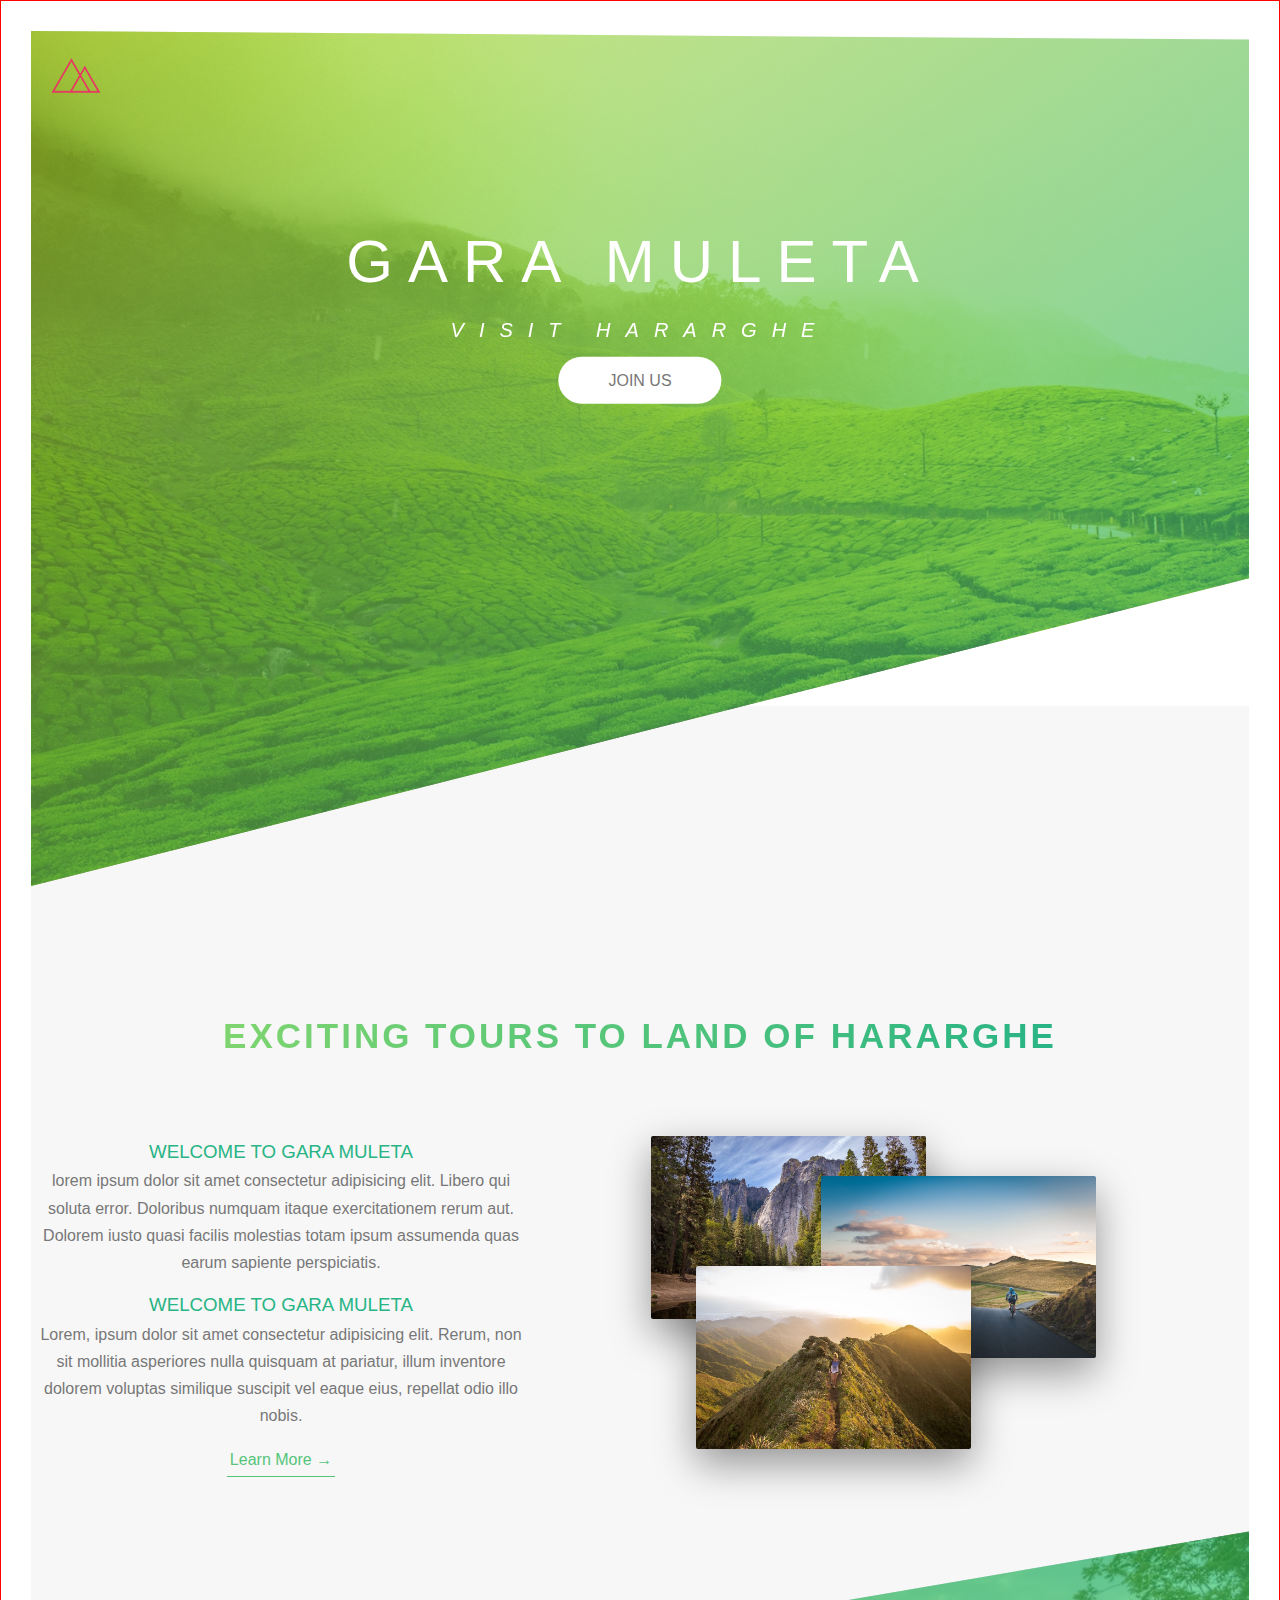
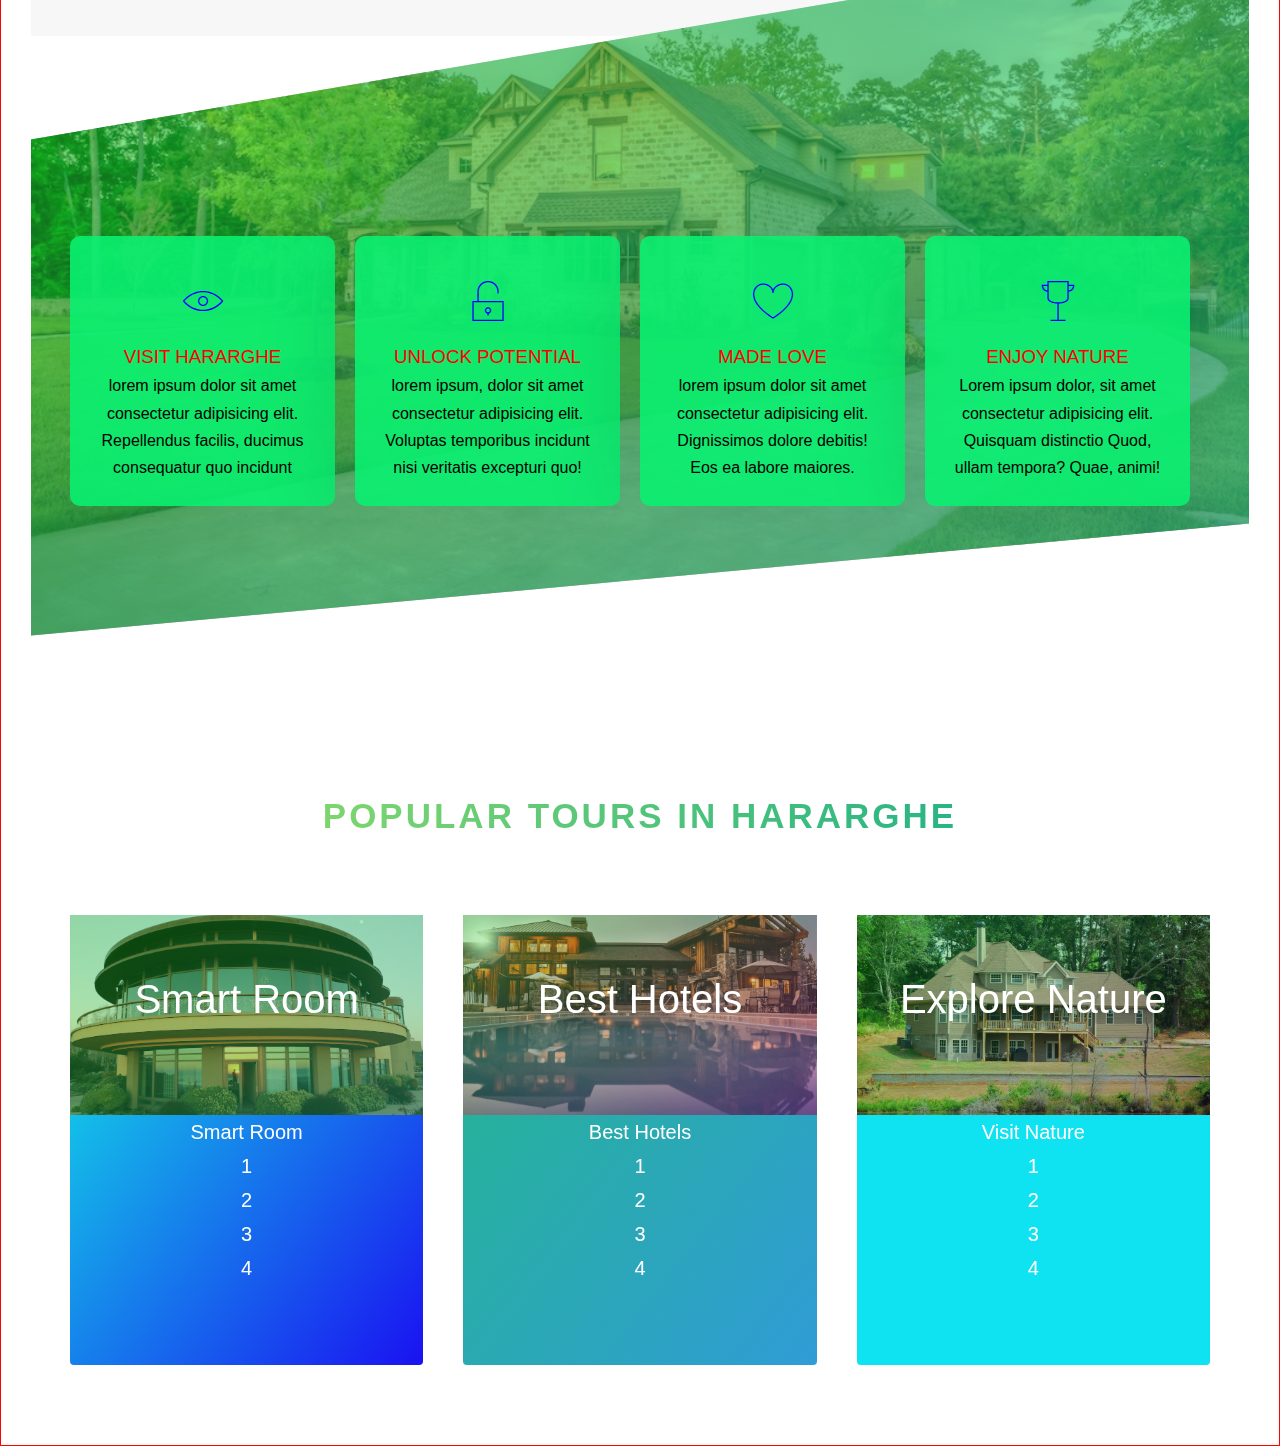
==== commit e8aefb0c: "adding popular tours with their images" ====
--- a/index.html
+++ b/index.html
@@ -93,26 +93,72 @@
         </section>
         <section class="section-tours">
             <h2 class="heading-secondary">
-                Popular Tours
+                Popular Tours in Hararghe
             </h2>
                <div class="row">
                 <div class="col-1-of-3">
                     <div class="card">
-                        <div class=" card-side card-side-front f1"> front side</div>
-                        <div class=" card-side card-side-back b1"> back side</div>
+                        <div class=" card-side card-side-front f1"> 
+                            <div class="card-image img1">
+                                <span  class="heading-span">Smart Room</span> 
+
+                            </div>
+                            <p class="card-heading">Smart Room</p>
+                            <div class="card-details">
+                                <ul class="list-style">
+                                <li>1</li>
+                                <li>2</li>
+                                <li>3</li>
+                                <li>4</li></ul>
+                            </div>
+                        </div>
+                        <div class=" card-side card-side-back b1"> 
+                            <h4 class="card-text">only</h4>
+                            <h5 class="price"> $ 234</h5>
+                            <div class="tours-book">Book Now</div>
+                        </div>
                     </div>
                 </div>
                 <div class="col-1-of-3"> 
                     <div class="card"> <div class="card">
-                        <div class=" card-side card-side-front f2"> front side</div>
-                        <div class=" card-side card-side-back  b2"> back side</div>
+                        <div class=" card-side card-side-front f2">  
+                            <div class="card-image img2">
+                                <span  class="heading-span">Best Hotels</span> 
+                        </div>
+                        <div class="card-heading"> Best Hotels</div>
+                        <div class="card-details">
+                            <ul class="list-style">
+                            <li>1</li>
+                            <li>2</li>
+                            <li>3</li>
+                            <li>4</li></ul>
+                        </div></div>
+                        <div class=" card-side card-side-back  b2">  <h4 class="card-text">only</h4>
+                            <h5 class="price"> $ 198</h5>
+                            <div class="tours-book">Book Now</div></div>
                     </div></div>
                 </div>
                 <div class="col-1-of-3"> 
-                    <div class="card"> <div class="card">
-                        <div class=" card-side card-side-front f3"> front side</div>
-                        <div class=" card-side card-side-back b3"> back side</div>
-                    </div></div>
+                
+                        <div class="card">
+                        <div class=" card-side card-side-front f3">  
+                            <div class="card-image img3"> 
+                                <span  class="heading-span">Explore Nature</span> 
+                        </div>
+                        <div class="card-heading">Visit Nature</div>
+                        <div class="card-details">
+                            <ul class="list-style">
+                            <li>1</li>
+                            <li>2</li>
+                            <li>3</li>
+                            <li>4</li></ul>
+                        </div>
+                    </div>
+                        <div class=" card-side card-side-back b3">  <h4 class="card-text">only</h4>
+                            <h5 class="price"> $ 100</h5>
+                            <div class="tours-book">Book Now</div></div>
+                    </div>
+               
                 </div>
                </div>
         </section>
--- a/src/css/index.css
+++ b/src/css/index.css
@@ -334,7 +334,6 @@
      box-shadow: 0 1rem 10rem rgba(0, 0, 0, .15);
      &:hover{
         transform: scale(1.1);
-       
      }
      &:not(:last-child){
         margin-right: 2rem; 
@@ -390,29 +389,102 @@
 
 .card-side-back{
     backface-visibility: hidden;
+    box-sizing: border-box;
+    padding:10rem 0 0 0;
     color: white;
-    font-size: 2rem;
+    font-size: 1.5rem;
     font-weight: 400;
     height: 45rem;
     transition: all .8s;
-    background-color: #7ed56f;
+    /* background-color: #7ed56f; */
     transform: rotateY(180deg);
 }
 .f1{
-    background-color: green;
+    /* background-color: green; */
+    background: linear-gradient(to right bottom, rgba(15, 241, 229, 0.99), rgba(23, 15, 241 ,.99));
+
     }
     .f2{
-    background-color: #23b78b 
+    /* background-color: #23b78b; */
+    background: linear-gradient(to right bottom, rgba(35, 183, 139, 1), rgba(48, 156, 214 ,1));
+
+    
     }
     .f3{
     background-color: #0fe2f1;
+    background-size: cover;
+    /* background: linear-gradient(to right bottom, rgba(82, 138, 211, 0), rgba(214, 137, 16 ,.7)); */
+
     }
     .b1{
-        background-color: rgb(82, 138, 211);
+        /* background-color: rgb(82, 138, 211); */
+    background: linear-gradient(to right bottom, rgba(82, 138, 211, 0.7), rgba(214, 137, 16 ,.7));
+
     }
     .b2{
-    background-color: #aaee10;
+    background-color: #10ee86;
+    background: linear-gradient(to right bottom, rgba(16, 238, 134, 0.7), rgba(173, 241, 15,.7));
+
     }
     .b3{
-    background-color:#de10ee;
-    }+        background: linear-gradient(to right bottom, rgba(222, 16, 238, 0.7), rgba(0, 0, 0, 0.6));
+    }
+    .price{
+        padding: 3rem;
+        font-size: 5rem;
+        color:beige;
+    }
+    .card-text{
+        letter-spacing: .9rem;
+        font-family: Georgia, 'Times New Roman', Times, serif;
+        color: white;
+        text-transform: uppercase;
+    }
+    .tours-book{
+        background-color: white;
+        color: black;
+        border-radius: 4rem;
+        margin: 10% auto;
+        width: 50%;
+        padding: 1rem;
+        &:hover{
+            transform: scale(1.1);
+            /* box-shadow: 0 20rem 20rem rgba(0, 0, 0, rem); */
+        }
+    }
+    .img1{
+        background-image:linear-gradient(to right bottom,
+        rgba(21, 216, 14, 0.3),
+         rgba(40, 180, 133, 0.4)), 
+         url("../images/house-2.jpeg");
+       background-size: cover;
+       background-position: center;
+       height: 20rem;
+       padding: 2rem;
+    }
+    
+    .img2{
+        background-image:linear-gradient(to right bottom,
+        rgba(21, 216, 14, 0.3),
+         rgba(180, 40, 164, 0.4)),
+        url("../images/house-4.jpeg");
+       background-size: cover;
+       background-position: center;
+       height: 20rem;
+       padding: 2rem;
+    }
+    .img3{
+        background-image:linear-gradient(to right bottom,
+        rgba(21, 216, 14, 0.3),
+         rgba(39, 18, 43, 0.4)),  url("../images/gal-7.jpeg");
+       background-size: cover;
+       background-position: center;
+       height: 20rem;
+       padding: 2rem;
+    }
+.heading-span{
+    background-image: linear-gradient(to right bottom red,black);
+    font-size: 4rem;
+     display:  inline-block;
+     margin-top: 3rem;
+}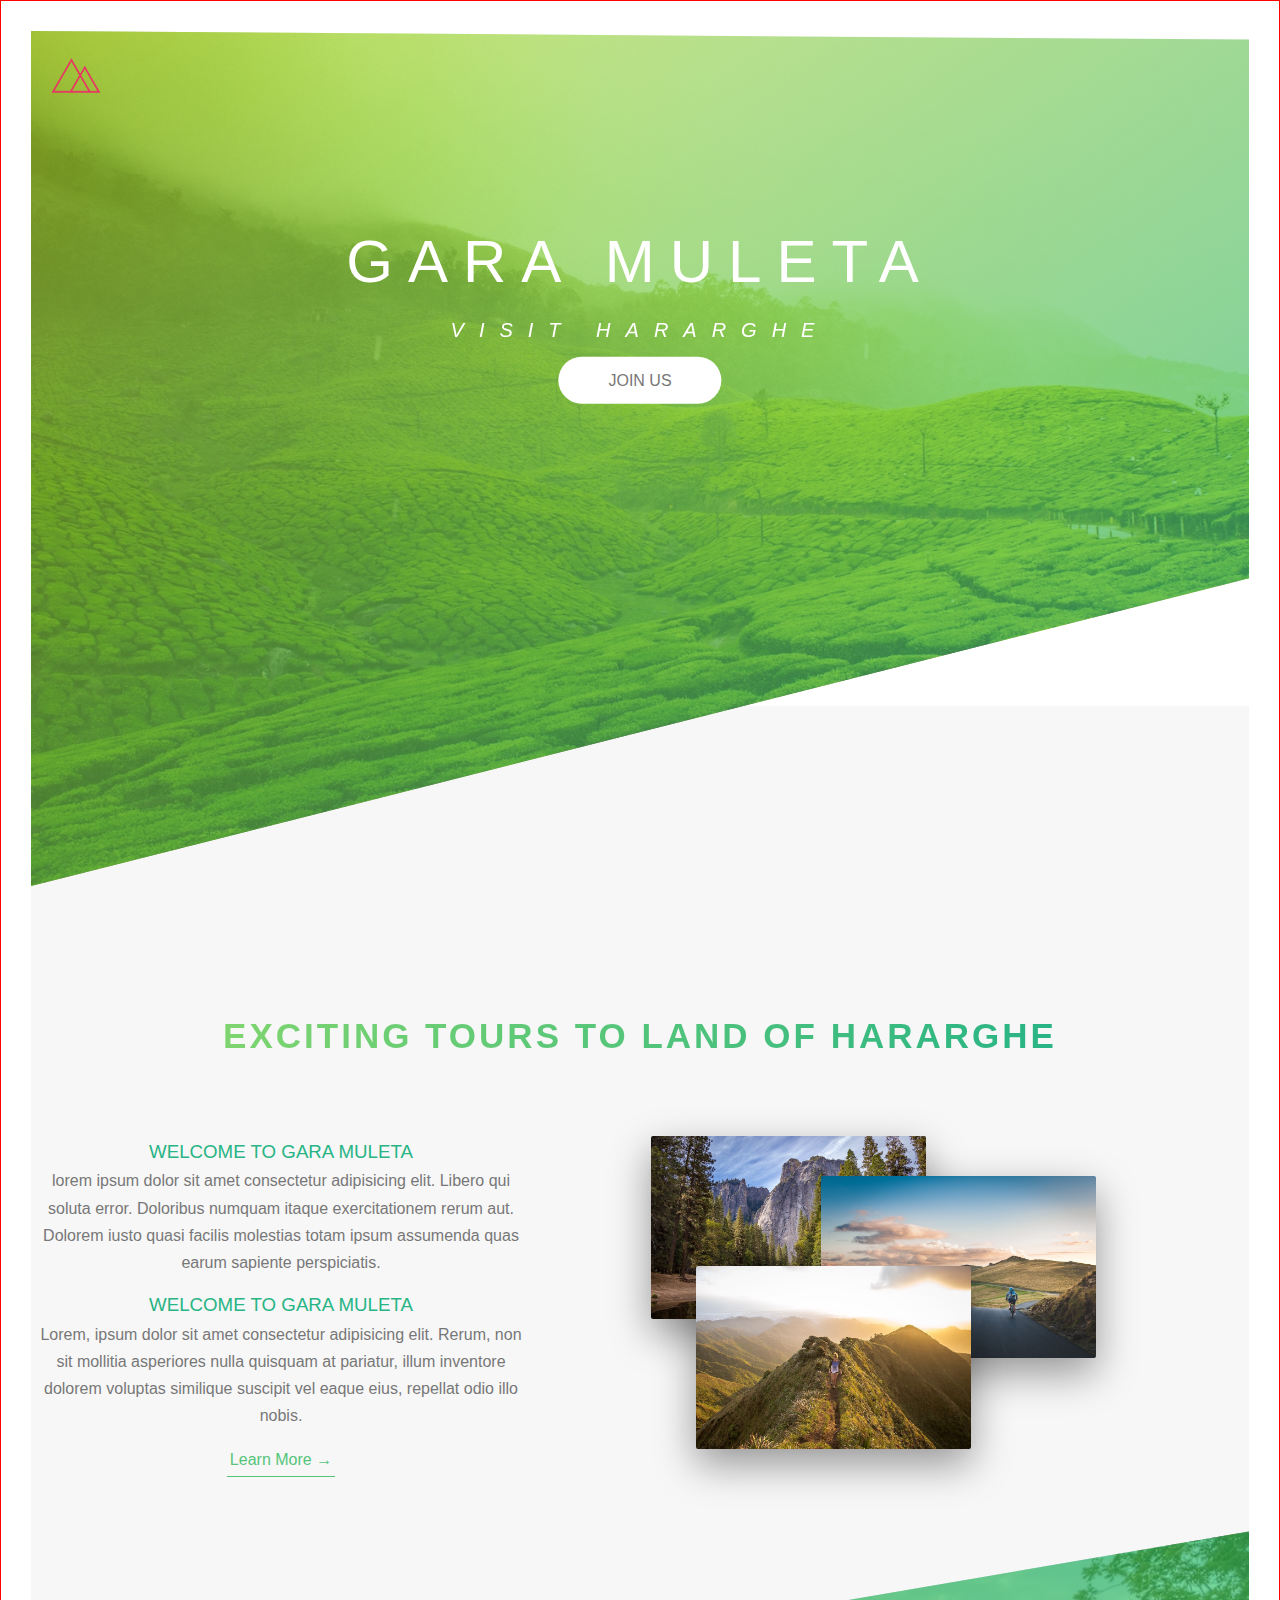
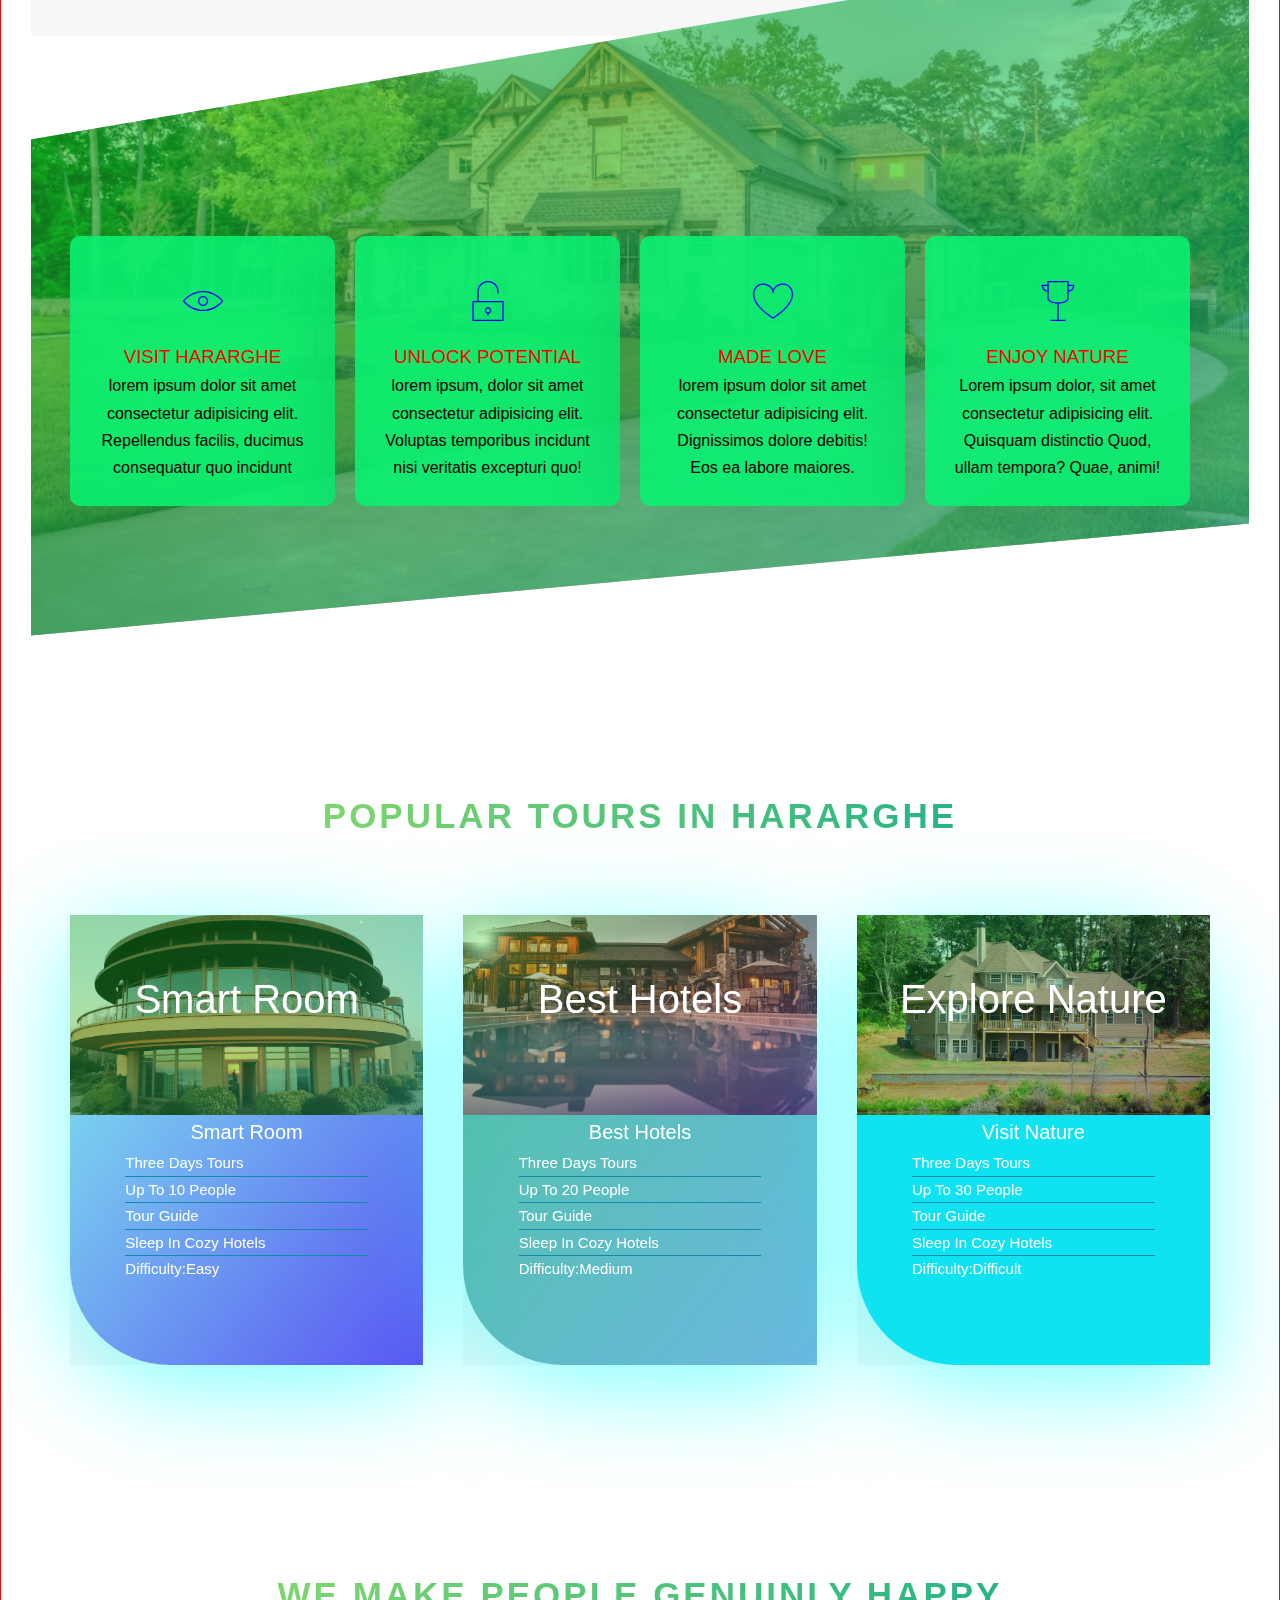
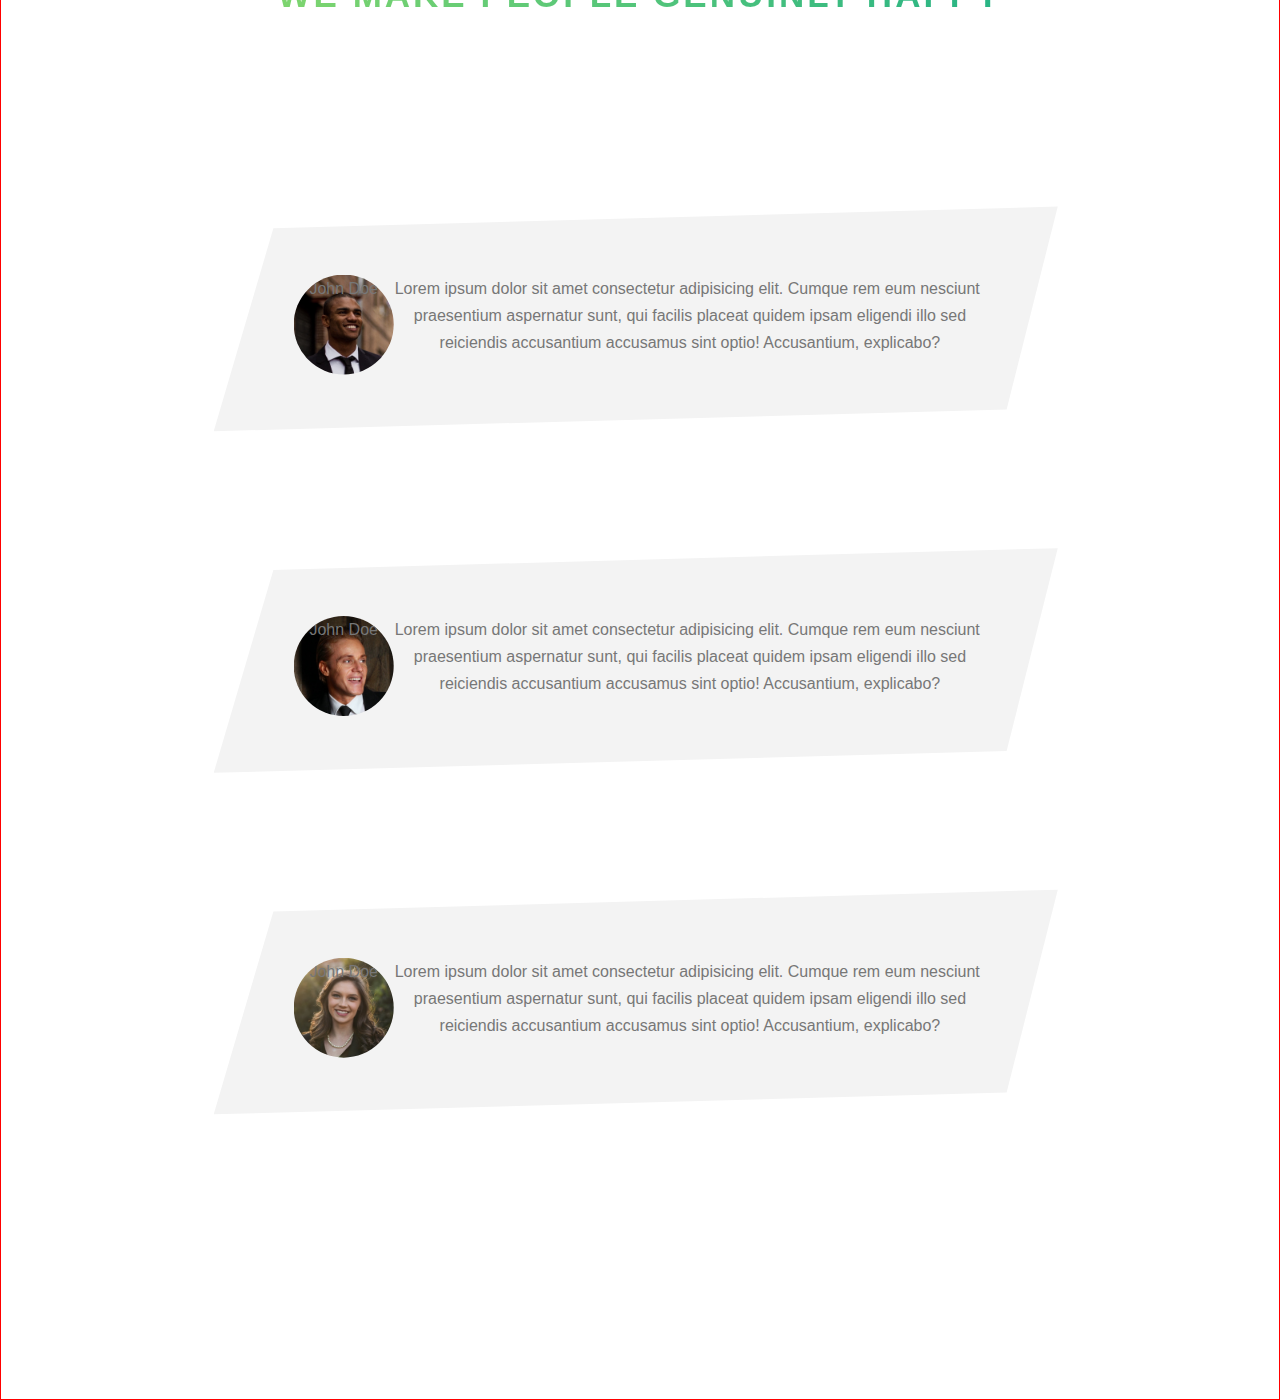
==== commit cce147d5: "story text updates" ====
--- a/index.html
+++ b/index.html
@@ -105,11 +105,13 @@
                             </div>
                             <p class="card-heading">Smart Room</p>
                             <div class="card-details">
-                                <ul class="list-style">
-                                <li>1</li>
-                                <li>2</li>
-                                <li>3</li>
-                                <li>4</li></ul>
+                                <ul >
+                                    <li>three days Tours</li>
+                                    <li>up to 10 people</li>
+                                    <li>tour Guide</li>
+                                    <li>Sleep in Cozy Hotels</li>
+                                    <li>Difficulty:Easy</li>
+                                </ul>
                             </div>
                         </div>
                         <div class=" card-side card-side-back b1"> 
@@ -120,23 +122,27 @@
                     </div>
                 </div>
                 <div class="col-1-of-3"> 
-                    <div class="card"> <div class="card">
+                    <div class="card"> 
                         <div class=" card-side card-side-front f2">  
                             <div class="card-image img2">
                                 <span  class="heading-span">Best Hotels</span> 
                         </div>
                         <div class="card-heading"> Best Hotels</div>
                         <div class="card-details">
-                            <ul class="list-style">
-                            <li>1</li>
-                            <li>2</li>
-                            <li>3</li>
-                            <li>4</li></ul>
-                        </div></div>
+                            <ul >
+                            <li>three days Tours</li>
+                            <li>up to 20 people</li>
+                            <li>tour Guide</li>
+                            <li>Sleep in Cozy Hotels</li>
+                            <li>Difficulty:medium</li>
+                        </ul>
+                        </div>
+                    </div>
                         <div class=" card-side card-side-back  b2">  <h4 class="card-text">only</h4>
                             <h5 class="price"> $ 198</h5>
                             <div class="tours-book">Book Now</div></div>
-                    </div></div>
+                    
+                </div>
                 </div>
                 <div class="col-1-of-3"> 
                 
@@ -147,11 +153,13 @@
                         </div>
                         <div class="card-heading">Visit Nature</div>
                         <div class="card-details">
-                            <ul class="list-style">
-                            <li>1</li>
-                            <li>2</li>
-                            <li>3</li>
-                            <li>4</li></ul>
+                            <ul >
+                                <li>three days Tours</li>
+                                <li>up to 30 people</li>
+                                <li>tour Guide</li>
+                                <li>Sleep in Cozy Hotels</li>
+                                <li>Difficulty:difficult</li>
+                            </ul>
                         </div>
                     </div>
                         <div class=" card-side card-side-back b3">  <h4 class="card-text">only</h4>
@@ -160,7 +168,37 @@
                     </div>
                
                 </div>
-               </div>
+        </section>
+        <section class="section-stories">
+            <h2 class="heading-secondary">
+               We Make People Genuinly Happy
+            </h2>
+            <div class="story-witness">
+                <div class="story-image story-image-1">
+                   <span class="story_caption"> John Doe</span>
+                </div>
+                <div class="story-text">
+                    Lorem ipsum dolor sit amet consectetur adipisicing elit. 
+                    Cumque rem eum nesciunt praesentium aspernatur sunt, 
+                    qui facilis placeat quidem ipsam eligendi illo sed reiciendis accusantium accusamus sint optio! Accusantium, explicabo?
+                </div>
+            </div>
+            <div class="story-witness">
+                <div class="story-image story-image-2">
+                    <span class="story_caption"> John Doe</span>
+                </div>
+                <p class="story-text">
+                    Lorem ipsum dolor sit amet consectetur adipisicing elit. Cumque rem eum nesciunt praesentium aspernatur sunt, qui facilis placeat quidem ipsam eligendi illo sed reiciendis accusantium accusamus sint optio! Accusantium, explicabo?
+                </p>
+            </div>
+            <div class="story-witness">
+                <div class="story-image story-image-3">
+                    <span class="story_caption"> John Doe</span>
+                </div>
+                <div class="story-text">
+                    Lorem ipsum dolor sit amet consectetur adipisicing elit. Cumque rem eum nesciunt praesentium aspernatur sunt, qui facilis placeat quidem ipsam eligendi illo sed reiciendis accusantium accusamus sint optio! Accusantium, explicabo?
+                </div>
+            </div>
         </section>
           </main>
 </body>
--- a/src/css/index.css
+++ b/src/css/index.css
@@ -359,6 +359,7 @@
 .card{
     position: relative;
     perspective: 150rem;
+    height: 45rem;
    width: 100%;
    
     &:hover .card-side-front{
@@ -369,6 +370,7 @@
     }
 }
 .card-side{
+    
     position: absolute;
     top: 0;
     left: 0;
@@ -376,10 +378,10 @@
      border-radius: .4rem;
      box-shadow: 0 4rem 10rem rgba(0, 0, 0, .9rem);
 }
-.card{
-    height: 45rem;
-}
+
 .card-side-front{
+    box-shadow: 0 2rem 10rem rgba(0, 7687, 09988, .5);
+    border-radius: 0 10rem 0 10rem;
     backface-visibility: hidden;
     color: white;
     font-size: 2rem;
@@ -388,7 +390,9 @@
     transition: all .8s;}
 
 .card-side-back{
+    box-shadow: 0 2rem 10rem rgba(0, 7687, 09988, .5);
     backface-visibility: hidden;
+    border-radius: 10rem 0 10rem 0;
     box-sizing: border-box;
     padding:10rem 0 0 0;
     color: white;
@@ -401,12 +405,12 @@
 }
 .f1{
     /* background-color: green; */
-    background: linear-gradient(to right bottom, rgba(15, 241, 229, 0.99), rgba(23, 15, 241 ,.99));
+    background: linear-gradient(to right bottom, rgba(15, 241, 229, 0.5), rgba(23, 15, 241 ,.7));
 
     }
     .f2{
     /* background-color: #23b78b; */
-    background: linear-gradient(to right bottom, rgba(35, 183, 139, 1), rgba(48, 156, 214 ,1));
+    background: linear-gradient(to right bottom, rgba(35, 183, 139, .8), rgba(48, 156, 214 ,.7));
 
     
     }
@@ -462,7 +466,6 @@
        height: 20rem;
        padding: 2rem;
     }
-    
     .img2{
         background-image:linear-gradient(to right bottom,
         rgba(21, 216, 14, 0.3),
@@ -487,4 +490,62 @@
     font-size: 4rem;
      display:  inline-block;
      margin-top: 3rem;
-}+}
+ul{
+    width: 80%;
+    margin: 1px 10% 1px 10%;
+     list-style: none;
+     padding: 0 2rem;
+}
+li{
+    text-align: left;
+     font-size: 1.5rem;
+     text-transform: capitalize;
+     &:not(:last-child){
+        border-bottom: 1px solid rgb(18, 138, 168);
+     }
+}
+.section-stories{
+     text-align: center;
+     padding: 15rem 0;
+}
+.story-witness{
+    margin: 10rem auto;
+   padding: 8rem;
+    background-color: #f3f3f3;
+   width: 70%;
+    clip-path: polygon(99% 5%, 93% 89%, 0 98%, 7% 14%);
+&:hover{
+    .story_caption{
+        position: absolute;
+        top: 30%;
+        left: 19%;
+        font-size: large;
+        color: white
+        }
+}
+
+}
+.story-image{
+/* margin-left: -3rem; */
+shape-outside: circle(50% at 50% 50%);
+  clip-path: circle(50% at 50% 50%);
+  height: 10rem;
+  width: 10rem;
+  float: left;
+ position: relative;
+}
+.story-image-1{
+    background-image:  url("../images/human1.jpeg");
+    background-size: cover;
+}
+.story-image-2{
+    background-image:  url("../images/human2.jpeg");
+    background-size: cover;
+ 
+}
+.story-image-3{
+    background-image:  url("../images/human3.jpeg");
+    background-size: cover;
+}
+
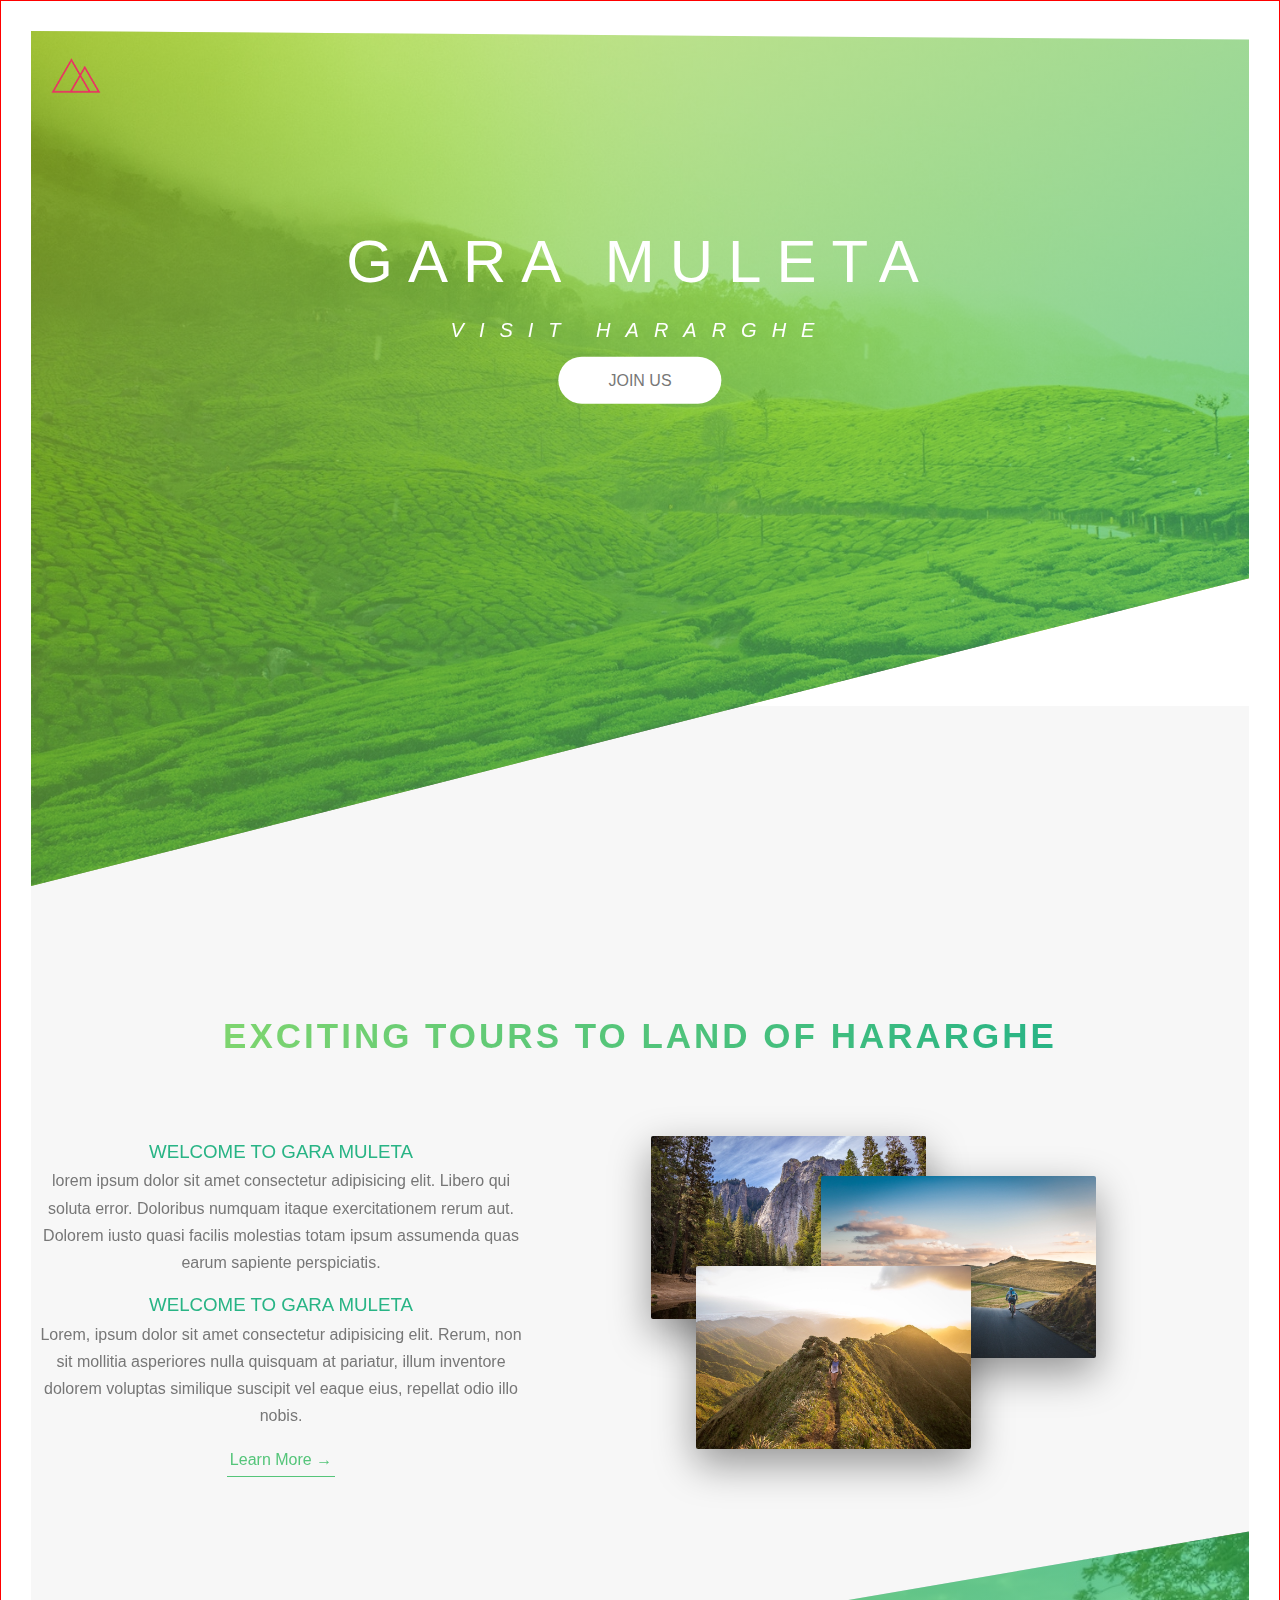
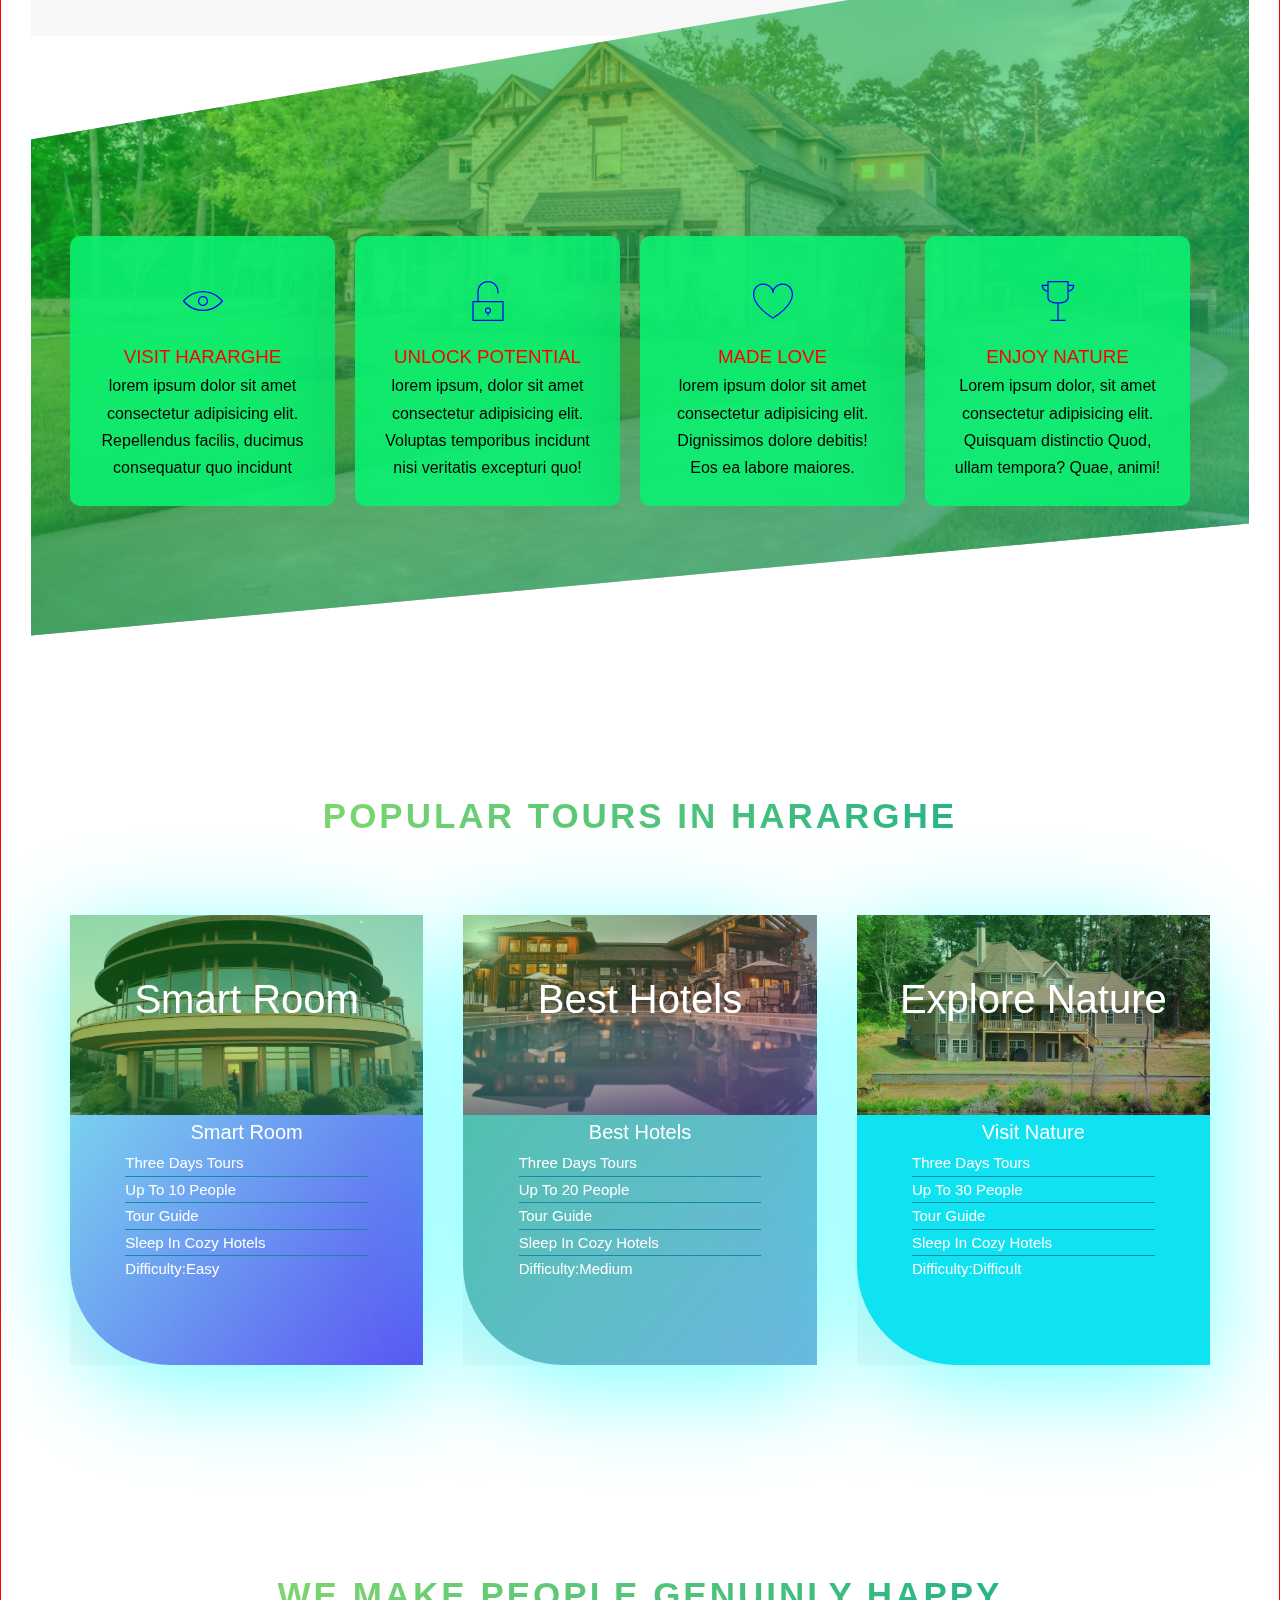
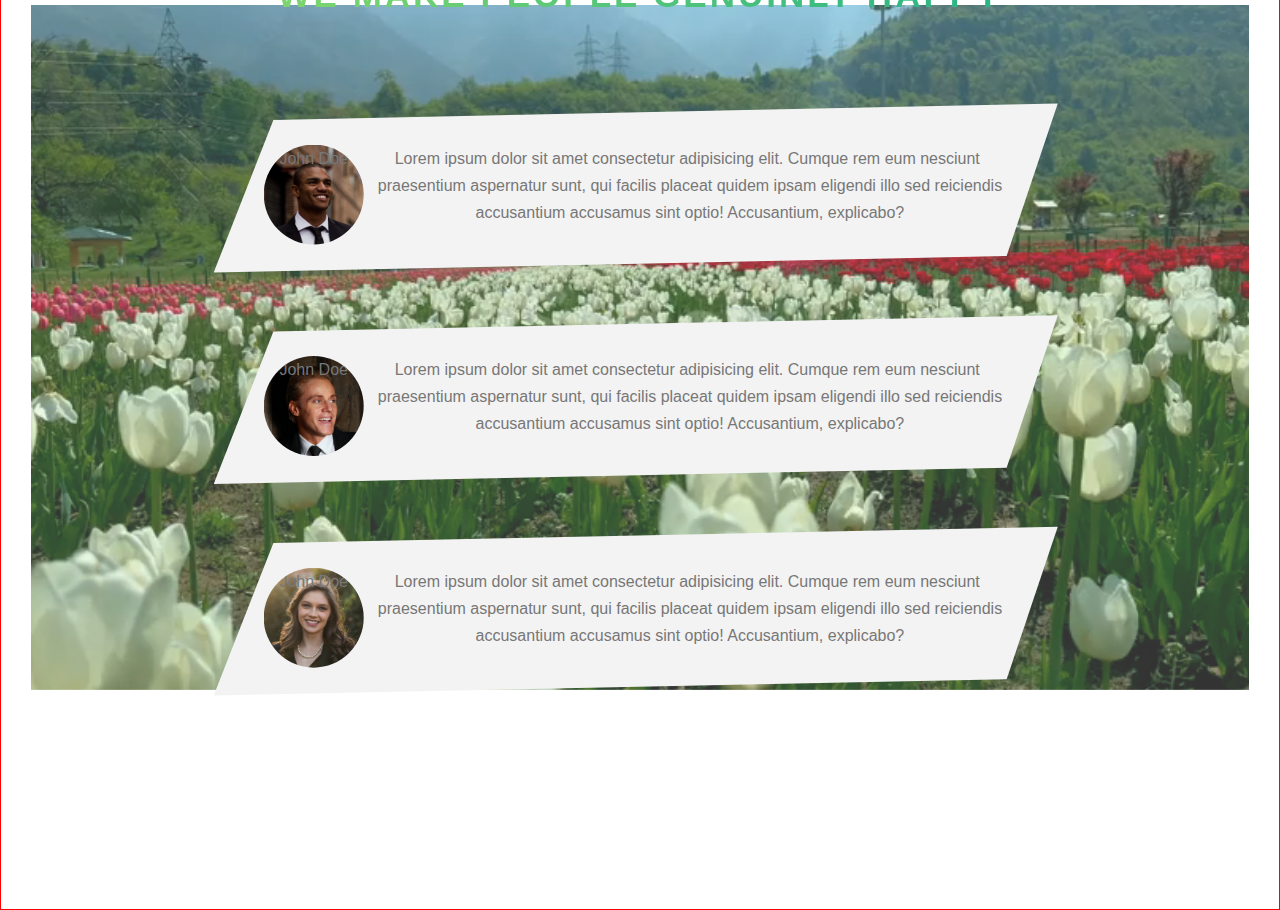
==== commit 611344b4: "adding background video" ====
--- a/index.html
+++ b/index.html
@@ -19,7 +19,7 @@
              <a href="#" class="btn btn-muleta">Join Us</a>
         </div>
     </header>
-    <!-- part 5 about the float layout -->                         
+    <!-- part 5 about the float layout -->                              
 <!-- 
     <section class="test-section">
         <div class="row">
@@ -39,13 +39,12 @@
         </div>
         we can use design how can  we design the responsive page using fluid  
     </section> -->
-    
-    <!--  part five projects -->                                                 
+    <!--  part five projects -->                                                                                             
       <main>
         <section class="section-about">
-            <h2 class="heading-secondary">
-                Exciting Tours to Land of Hararghe
-            </h2>
+            <h2 class="heading-secondary">           
+                Exciting Tours to Land of Hararghe  
+            </h2>                                    
             <div class="rows">
                     <div class="col-1-of-2 part2"> 
                         <h3 class="heading-teritiary"> Welcome to Gara Muleta</h3>
@@ -126,22 +125,22 @@
                         <div class=" card-side card-side-front f2">  
                             <div class="card-image img2">
                                 <span  class="heading-span">Best Hotels</span> 
-                        </div>
+                            </div>
                         <div class="card-heading"> Best Hotels</div>
                         <div class="card-details">
                             <ul >
-                            <li>three days Tours</li>
-                            <li>up to 20 people</li>
-                            <li>tour Guide</li>
-                            <li>Sleep in Cozy Hotels</li>
-                            <li>Difficulty:medium</li>
-                        </ul>
+                                <li>three days Tours</li>
+                                <li>up to 20 people</li>
+                                <li>tour Guide</li>
+                                <li>Sleep in Cozy Hotels</li>
+                                <li>Difficulty:medium</li>
+                           </ul>
                         </div>
                     </div>
                         <div class=" card-side card-side-back  b2">  <h4 class="card-text">only</h4>
                             <h5 class="price"> $ 198</h5>
-                            <div class="tours-book">Book Now</div></div>
-                    
+                            <div class="tours-book">Book Now</div>
+                        </div>
                 </div>
                 </div>
                 <div class="col-1-of-3"> 
@@ -170,6 +169,13 @@
                 </div>
         </section>
         <section class="section-stories">
+            <!--  get the video from covver -->
+              <div class="bg-video">
+                <video class="bg_video_content" autoplay muted loop>
+                    <source src="/src/video/istockphoto-2150565469-640_adpp_is.mp4">
+                    your browser is not supported
+                </video>
+              </div>
             <h2 class="heading-secondary">
                We Make People Genuinly Happy
             </h2>
--- a/src/css/index.css
+++ b/src/css/index.css
@@ -508,10 +508,28 @@
 .section-stories{
      text-align: center;
      padding: 15rem 0;
+     /* width: 1140px; */
+     /* background-color: red; */
+     position: relative;
+}
+.bg_video_content{
+    width: 100%;
+    height: 100%;
+}
+.bg-video{
+position: absolute;
+top: 0;
+left: 0;
+height: 100%;
+width: 100%;
+z-index: -1;
+opacity: .8 ;
 }
 .story-witness{
-    margin: 10rem auto;
-   padding: 8rem;
+    margin: 3rem auto;
+    margin-top: 0;
+   padding: 5rem;
+   
     background-color: #f3f3f3;
    width: 70%;
     clip-path: polygon(99% 5%, 93% 89%, 0 98%, 7% 14%);
@@ -523,6 +541,7 @@
         font-size: large;
         color: white
         }
+        
 }
 
 }
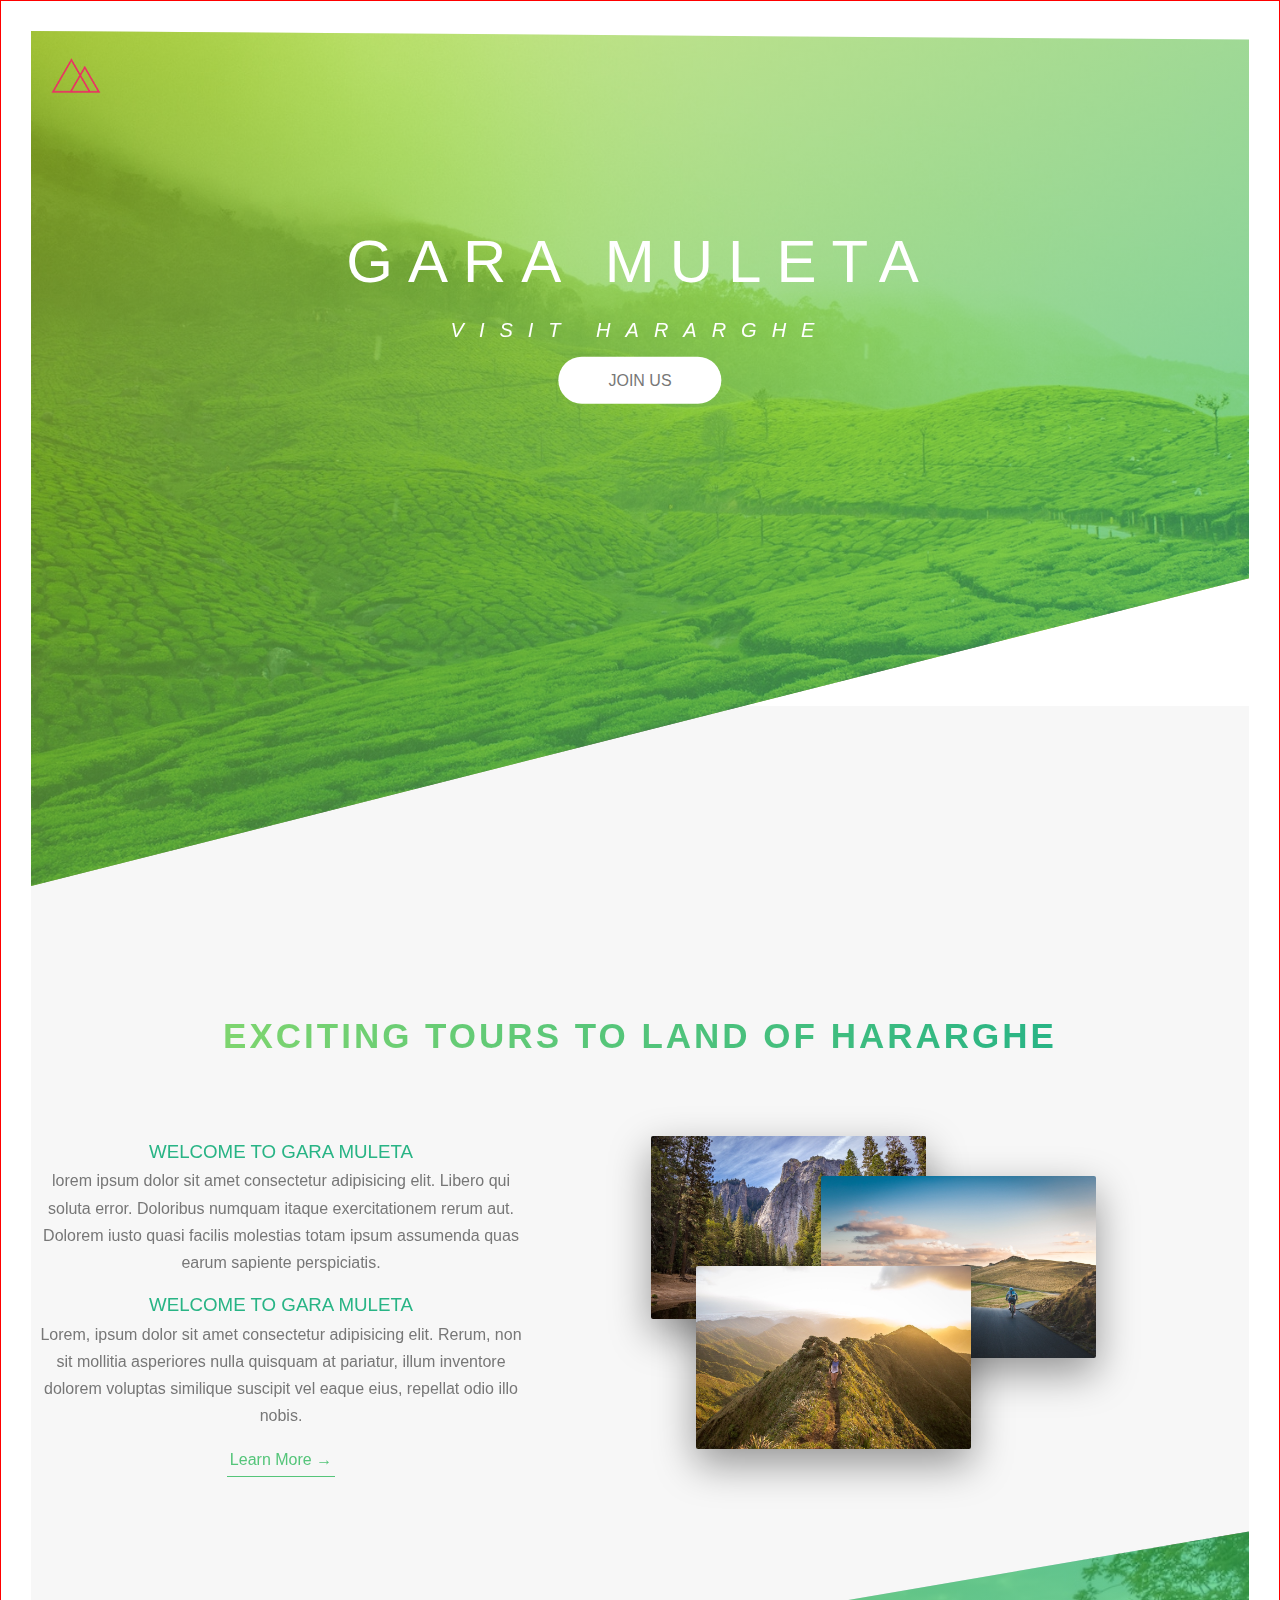
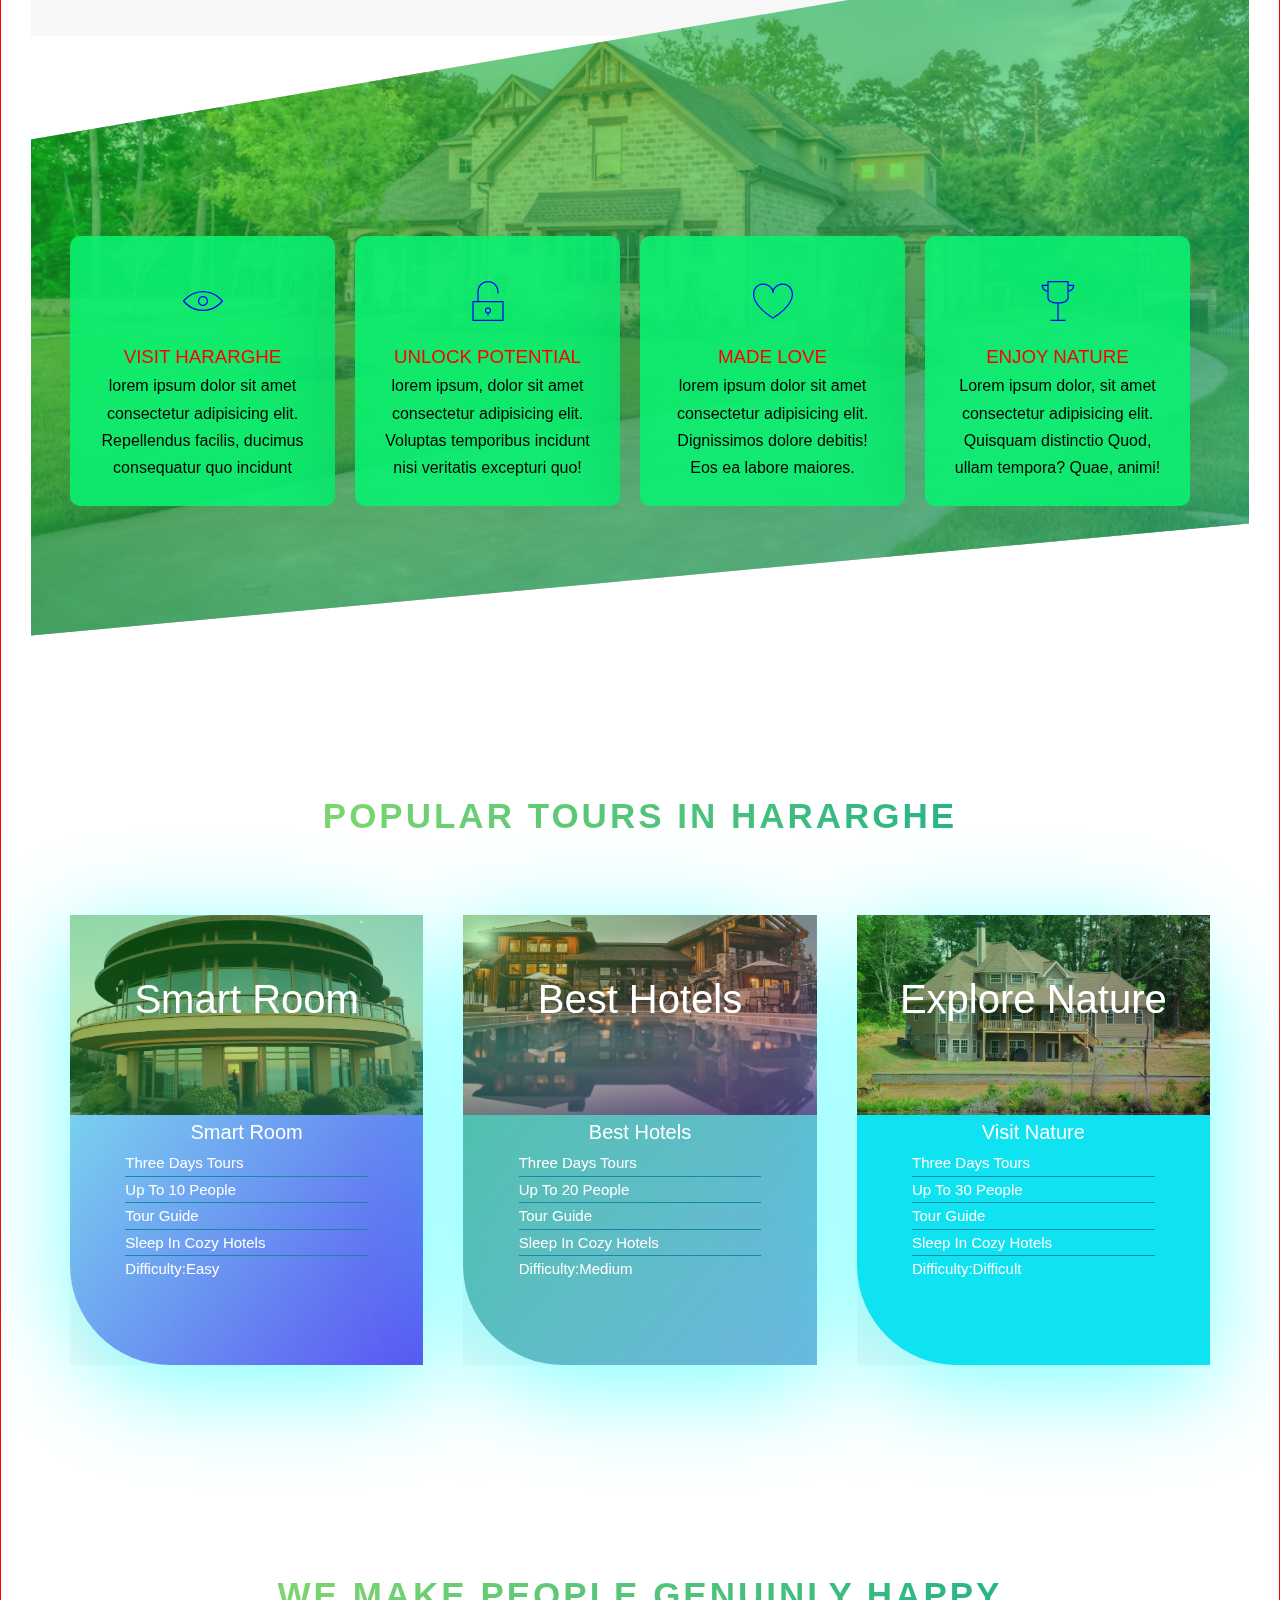
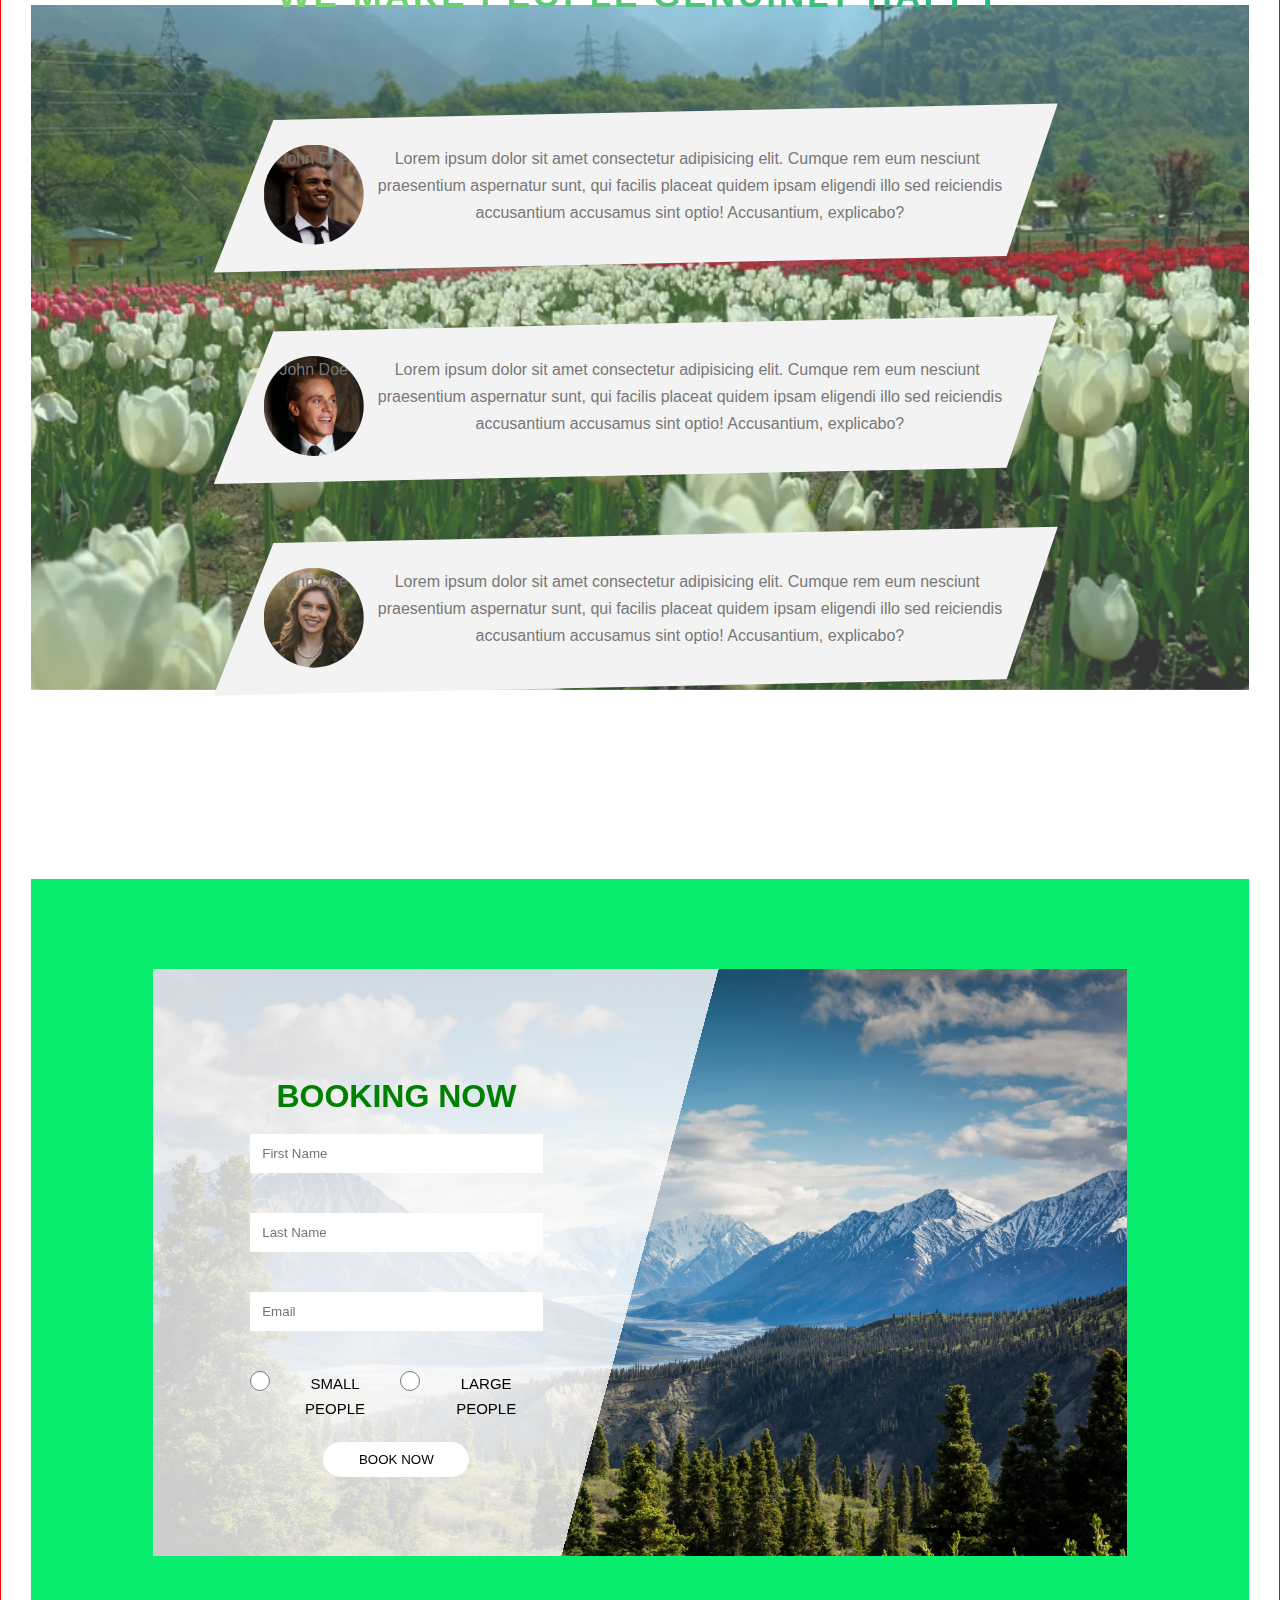
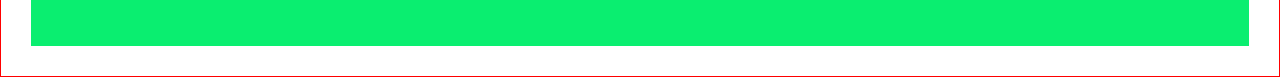
==== commit 9317d019: "adding home paege" ====
--- a/index.html
+++ b/index.html
@@ -206,6 +206,30 @@
                 </div>
             </div>
         </section>
+        <section class="booking_section">
+            <div class="bg-booking">
+                <div class="book-now">
+                    <h1 class="booking-heading">booking now</h1>
+                    <form class="forms">
+                    <div class="firstname">
+                        <input class="form-input" type="text" placeholder="First Name" required>
+                    </div>
+                    <div class="lastName">
+                        <input  class="form-input" type="text" placeholder="Last Name" required>
+                    </div>
+                    <div class="Email">
+                        <input class="form-input" type="email" placeholder="Email" required>
+                    </div>
+                   
+                   <div class="radionbuuton">
+                    <input type="radio" class="radiostyle" name="number">  <label for="">small People</label>
+                    <input type="radio" class="radiostyle" name="number"><label for="">Large People</label>
+                   </div>
+                    <button class="book-btn">Book Now</button>
+                    </div>
+                </form>
+            </div>
+        </section>
           </main>
 </body>
 </html>--- a/src/css/index.css
+++ b/src/css/index.css
@@ -568,3 +568,93 @@
     background-size: cover;
 }
 
+.booking_section{
+    background-color: #0aee70;
+    padding: 10rem 0;
+}
+.bg-booking{
+    background-image:linear-gradient(105deg ,
+    rgba(255,255,255,.8) 0%,
+    rgba(255,255,255,.8) 50%,
+    transparent 50%), url("../images/mountains.jpg");
+     
+   background-size: cover;
+   z-index: 1;
+   margin: -1rem auto;
+   height: 70%;
+   width: 80%;
+}
+.book-now{
+    width: 50%;
+    height: 100%;
+    left: 0;
+    padding-top: 10rem;
+    text-align: center;
+    text-transform: uppercase;
+   /* background-color: red; */
+
+}
+.firstname{
+    margin-bottom: 4rem; 
+}
+.lastName{
+    margin-bottom: 4rem; 
+}
+.Email{
+    margin-bottom: 4rem; 
+}
+.form-input{
+     display: block;
+     padding: 1rem;
+     width: 60%;
+     border: .2rem double white;
+     box-shadow: 0 1rem 10rem rgb(255, 255, 255);
+     margin:  1rem auto;
+     box-shadow: 0 10rem 10rem rgb(255, 255, 255);
+     
+     outline: none;
+      &:focus
+      {
+        border-bottom: .3rem solid green;
+      }
+}
+.booking-heading{
+    color:  green;
+}
+.book-btn{
+    border-radius: 5rem;
+    padding: .9 rem;
+    background-color: white;
+    border: 1rem solid white;
+    text-transform: uppercase;
+    width: 30%;
+    &:hover{
+         transform: scale(1.1);
+    }
+   
+}
+.radionbuuton{
+    width: 60%;
+    display: flex;  
+    gap: 1rem;              
+    margin: 2rem auto;
+   
+        appearance: none; /* Remove default styling */
+  
+    
+}
+.radiostyle{
+    width: 2rem;            /* Width of radio button */
+    height: 2rem;           /* Height of radio button */
+    margin: 0;             /* Remove default margins */
+
+    &:checked{
+        background-color: #007BFF; /* Background color when checked */
+        
+    }
+}
+.radionbuuton label{
+    color:black;
+    font-size: 1.5rem;
+    font-weight: 400;
+}
